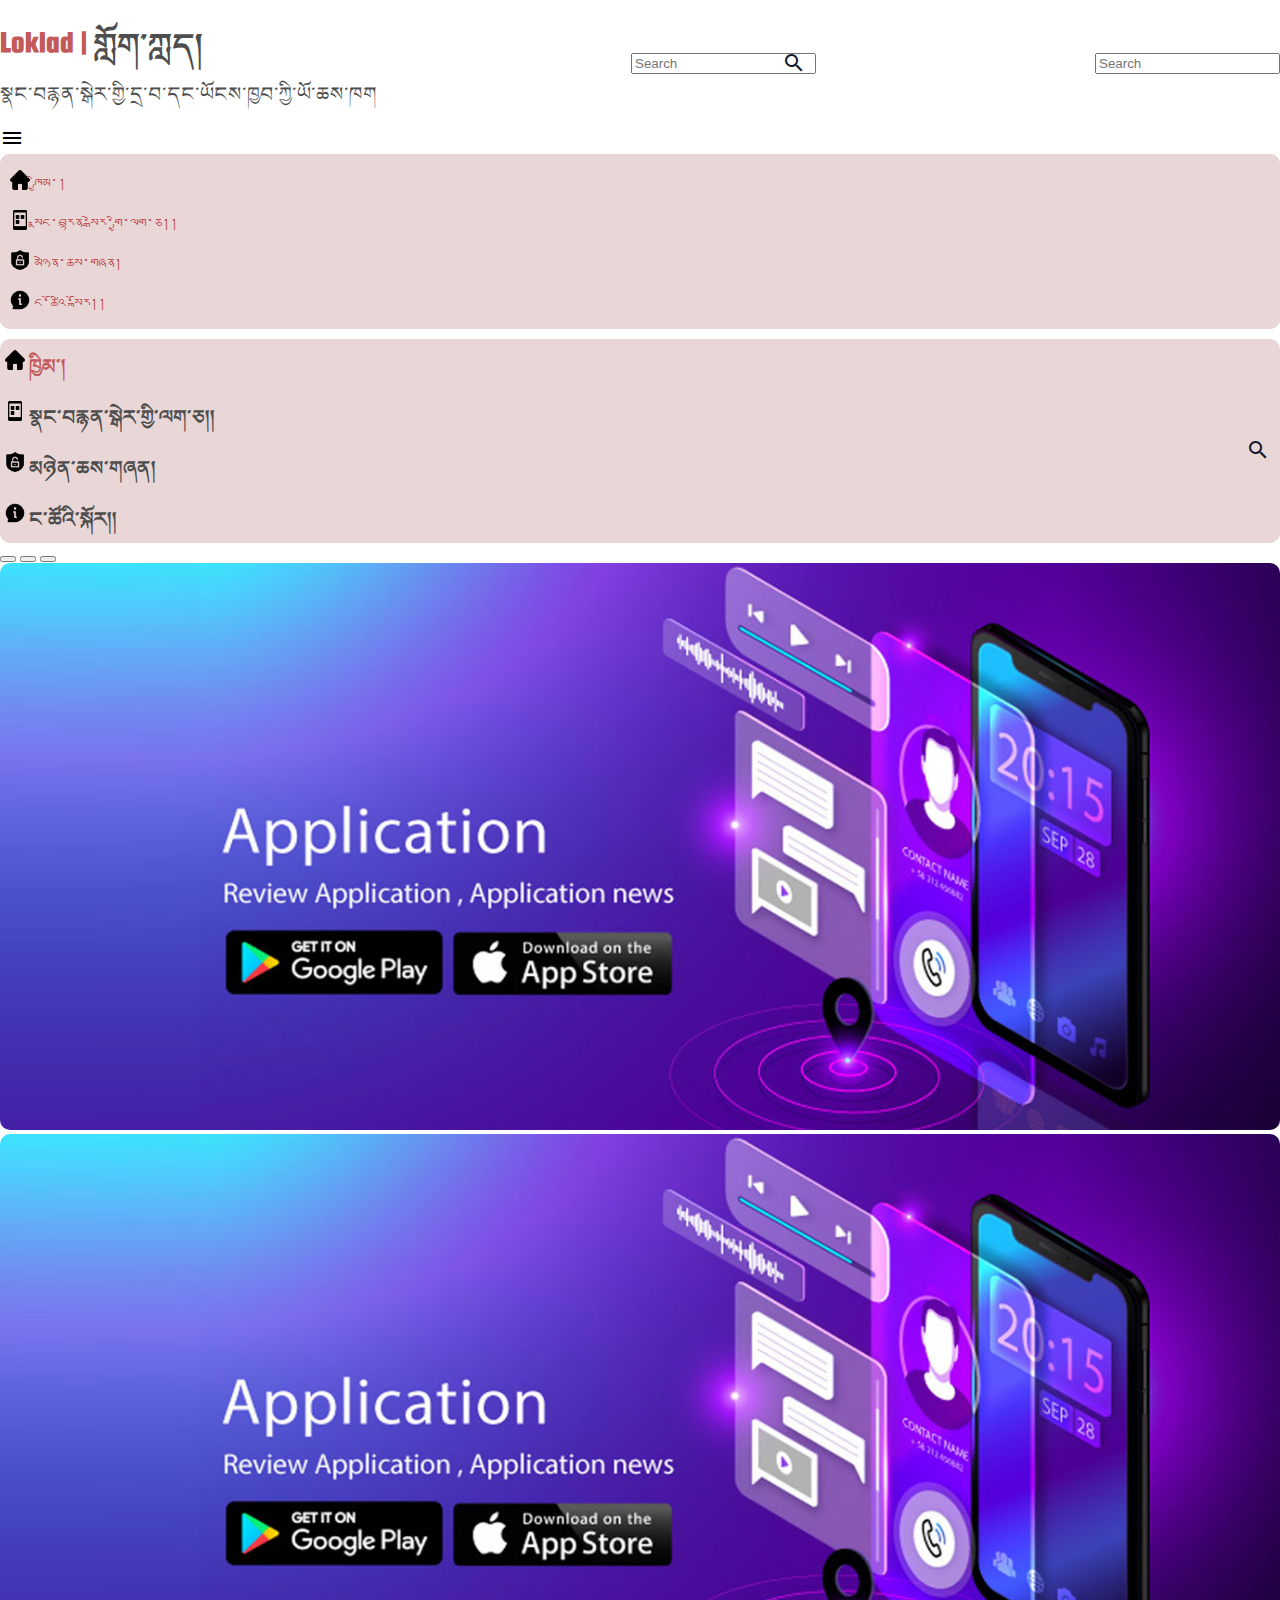
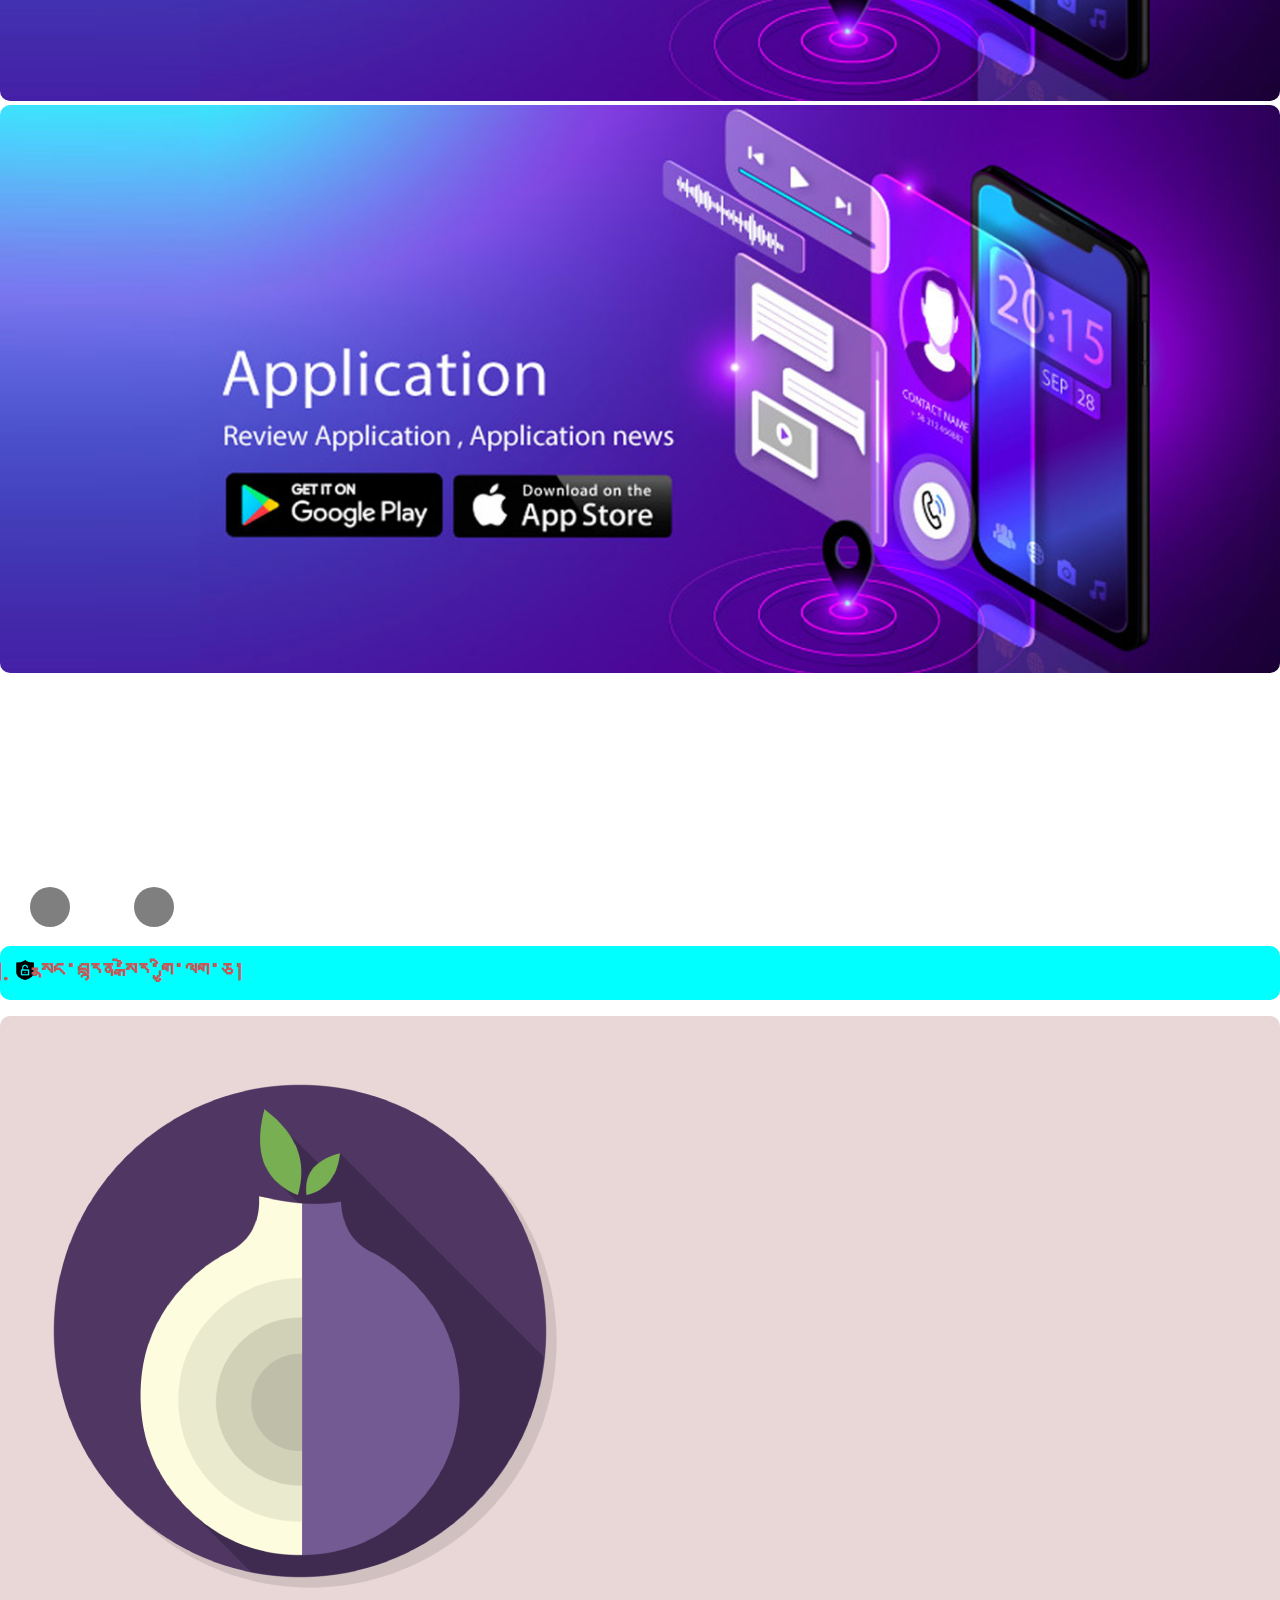
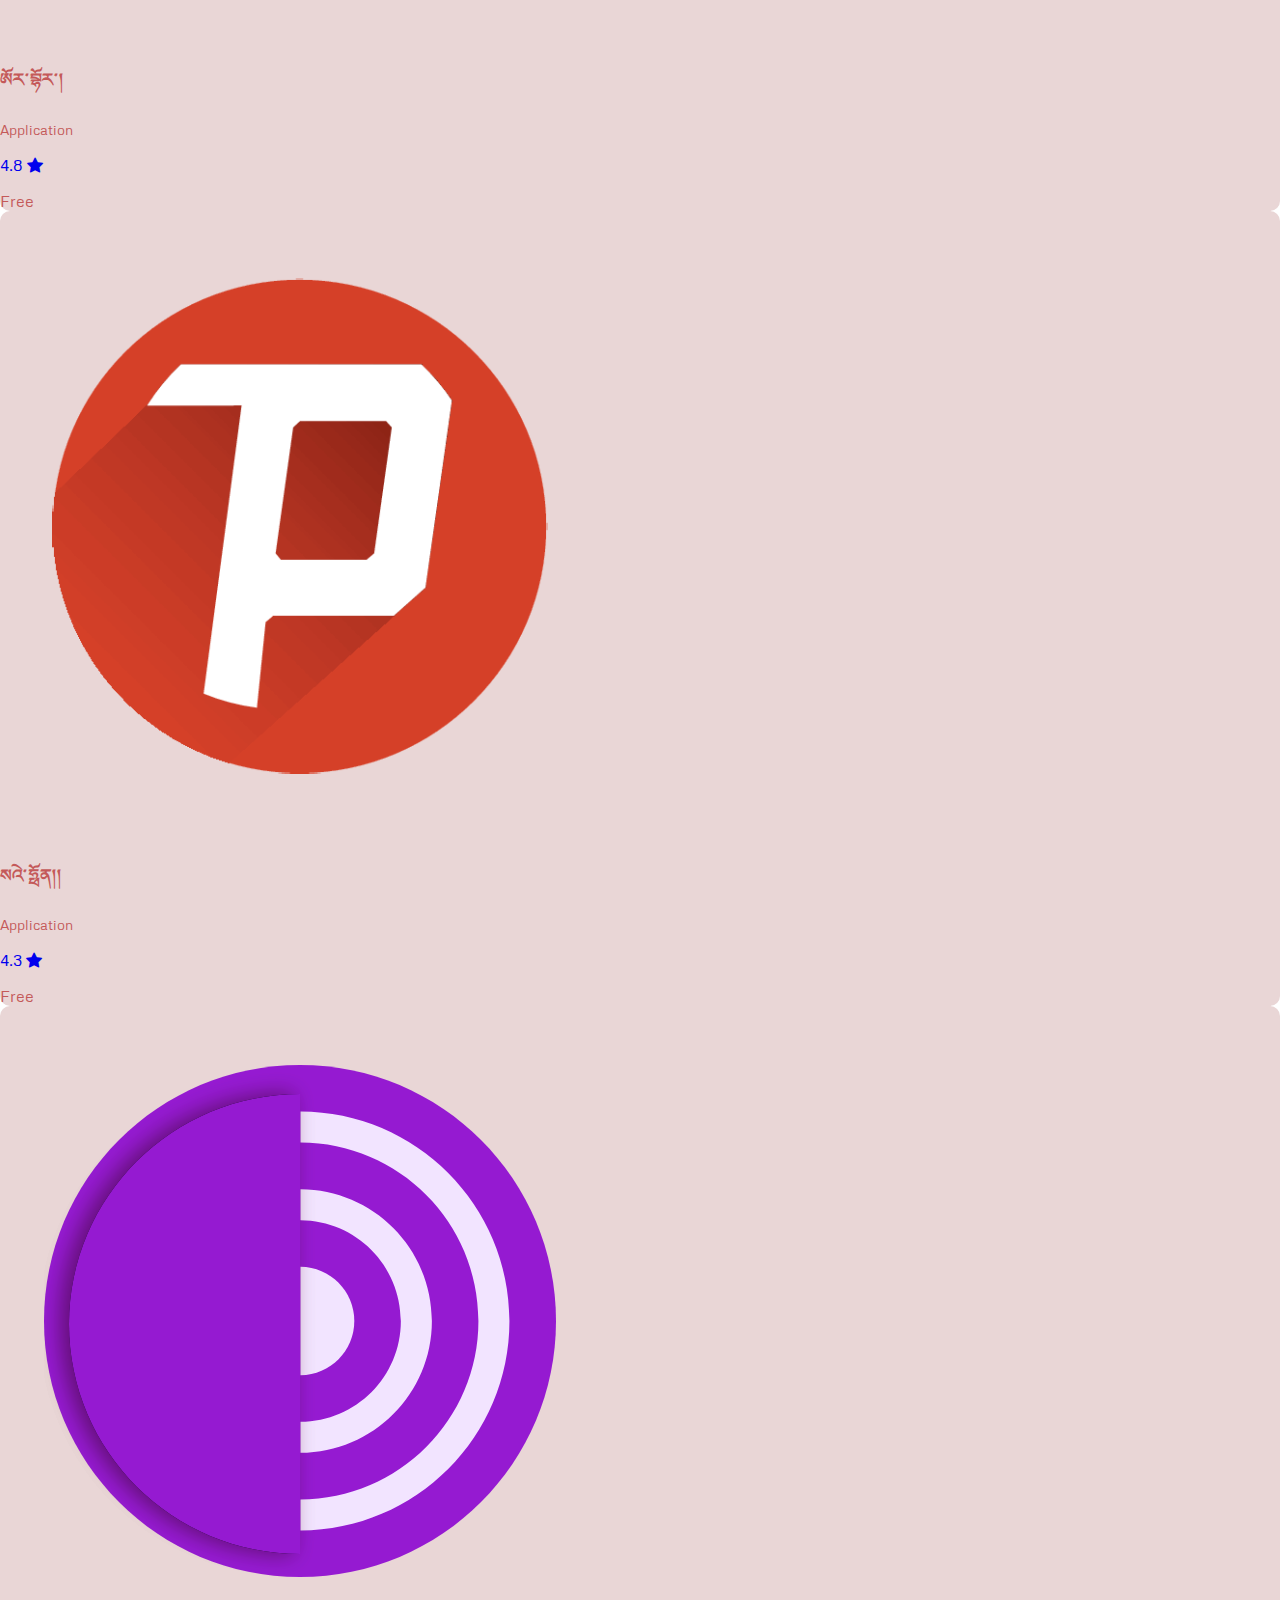
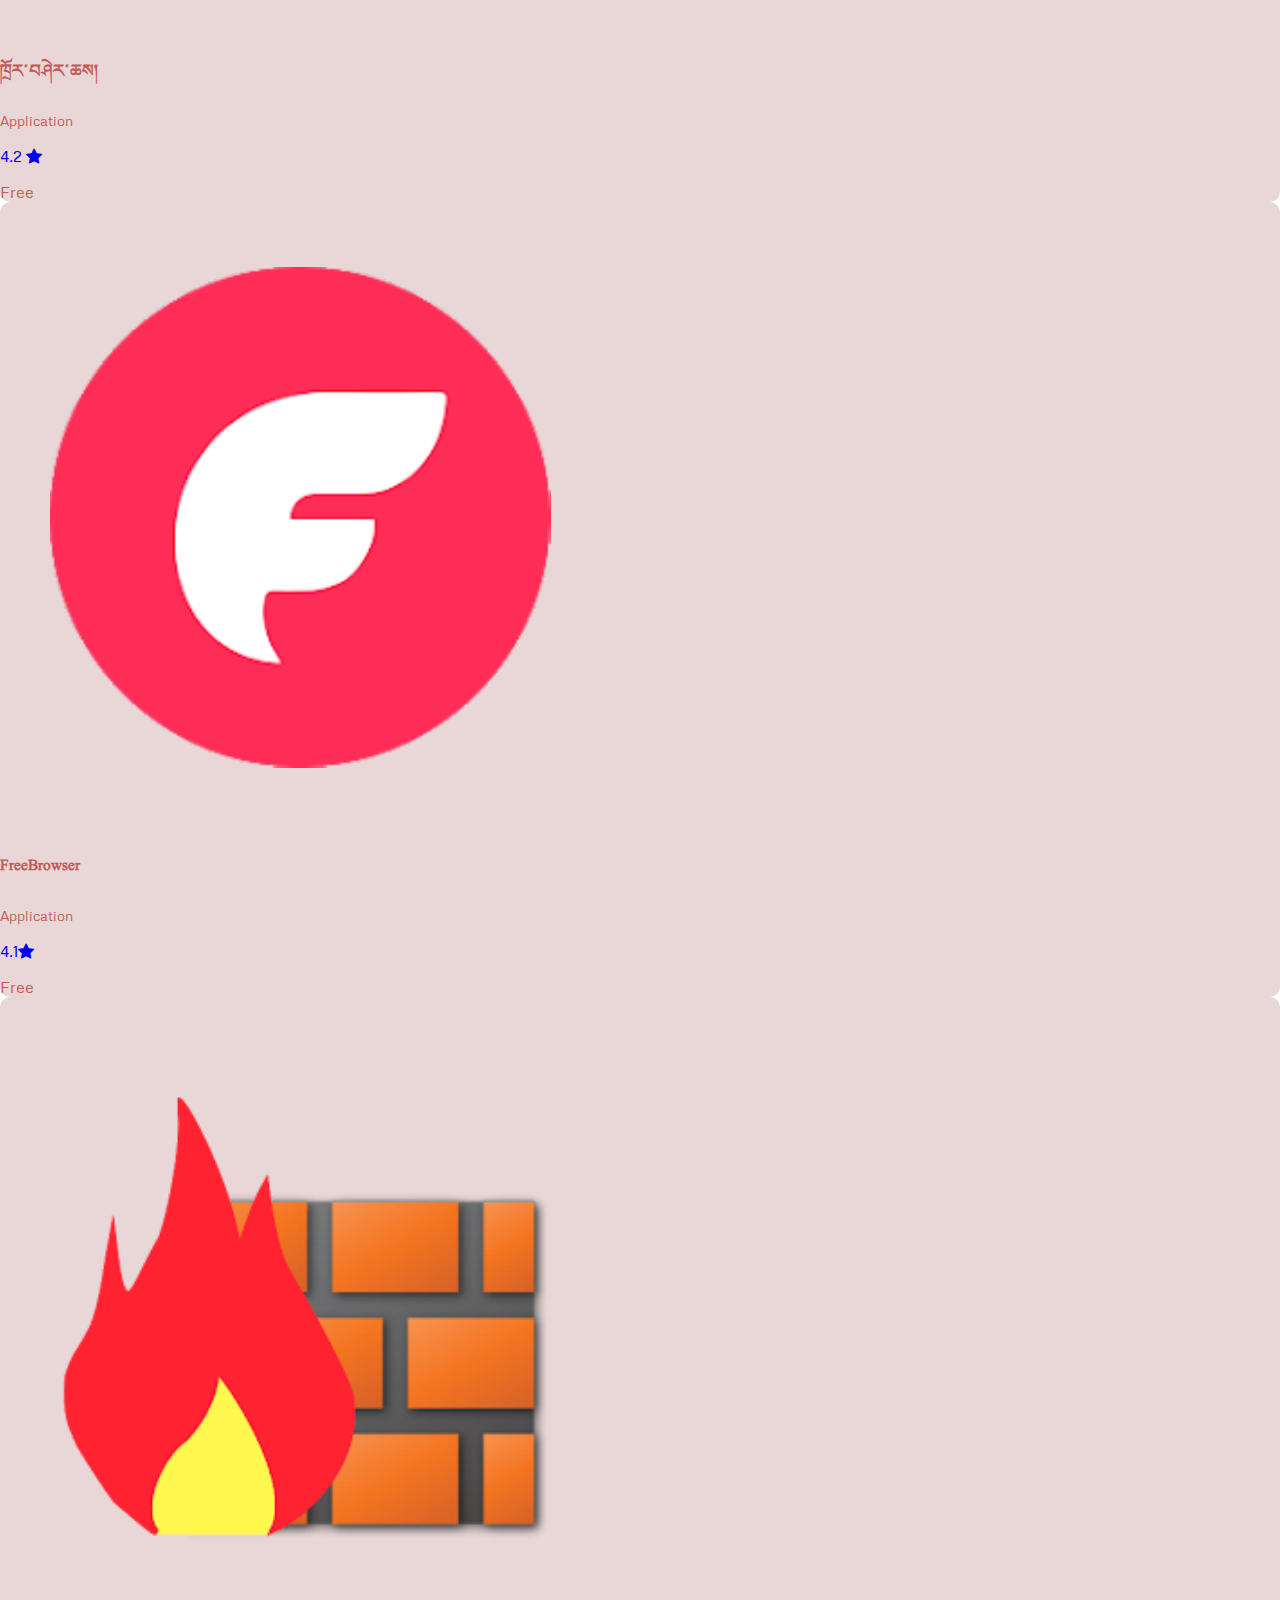
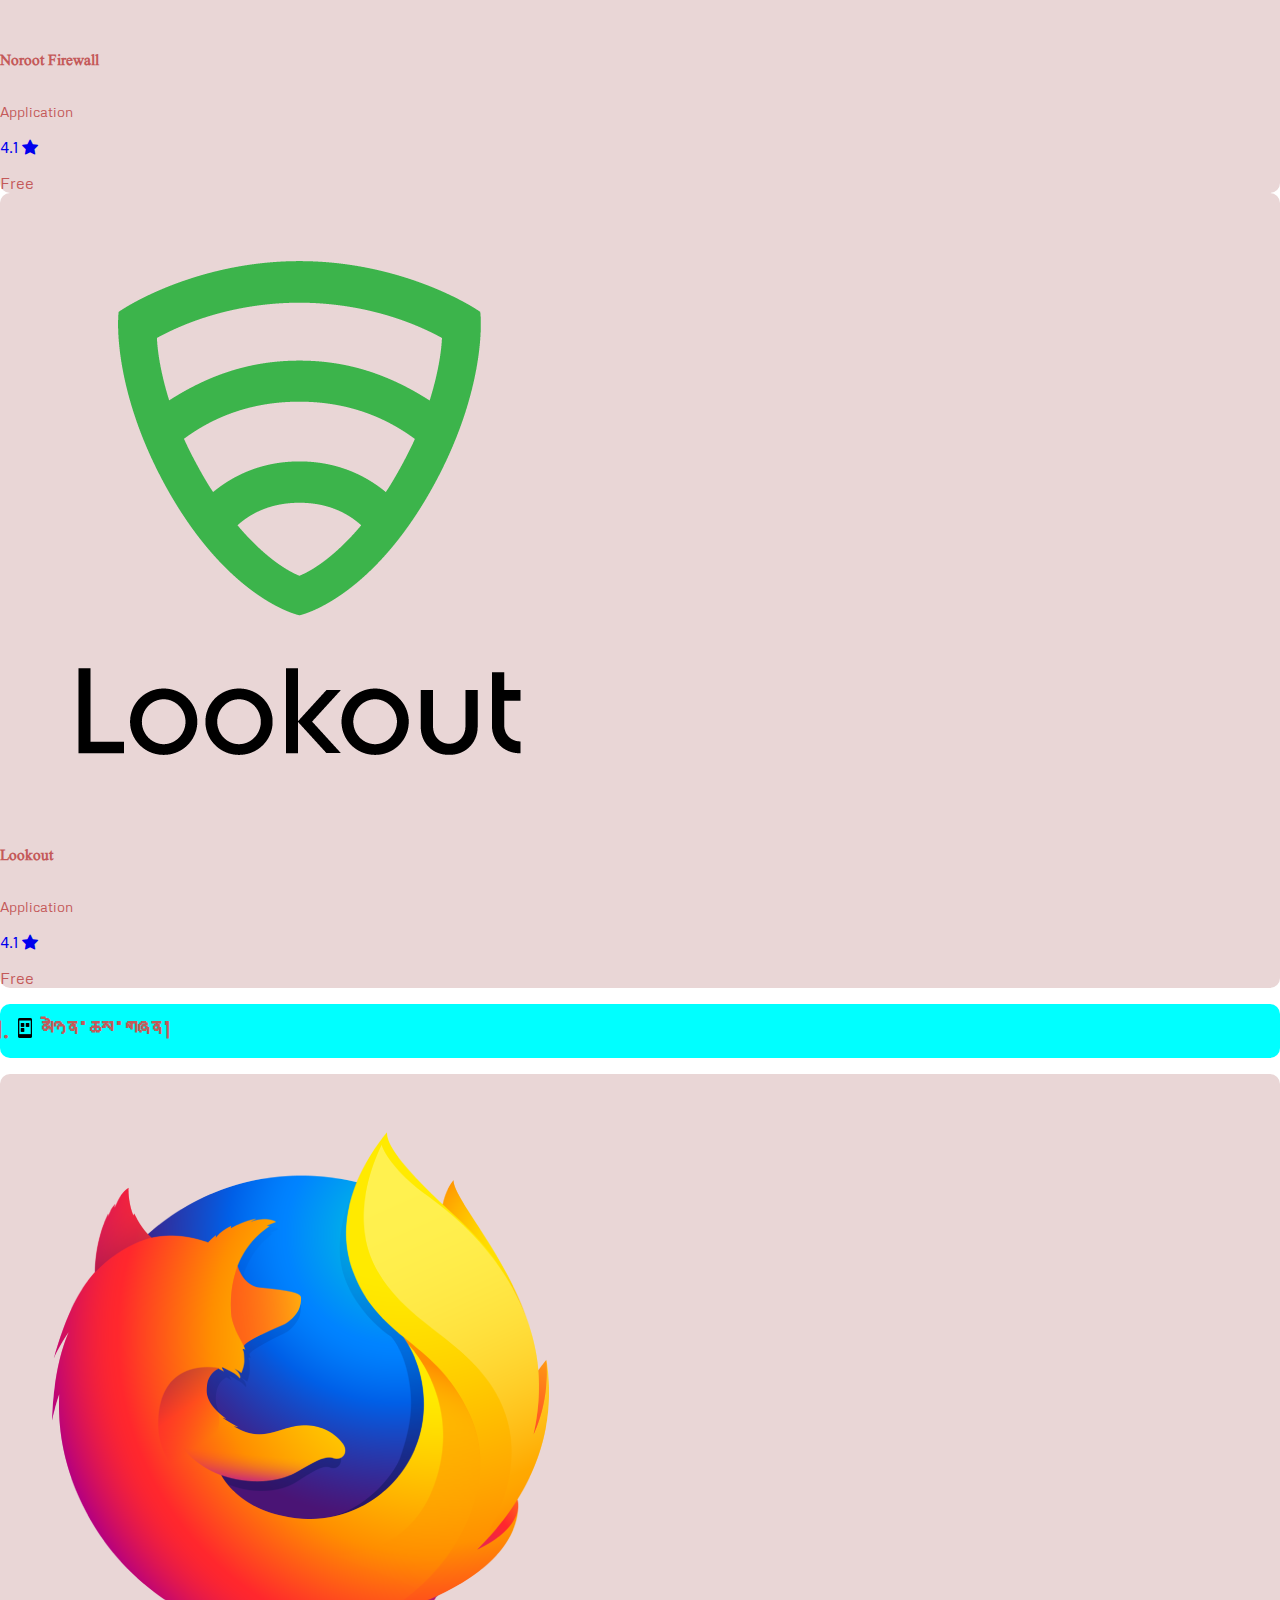
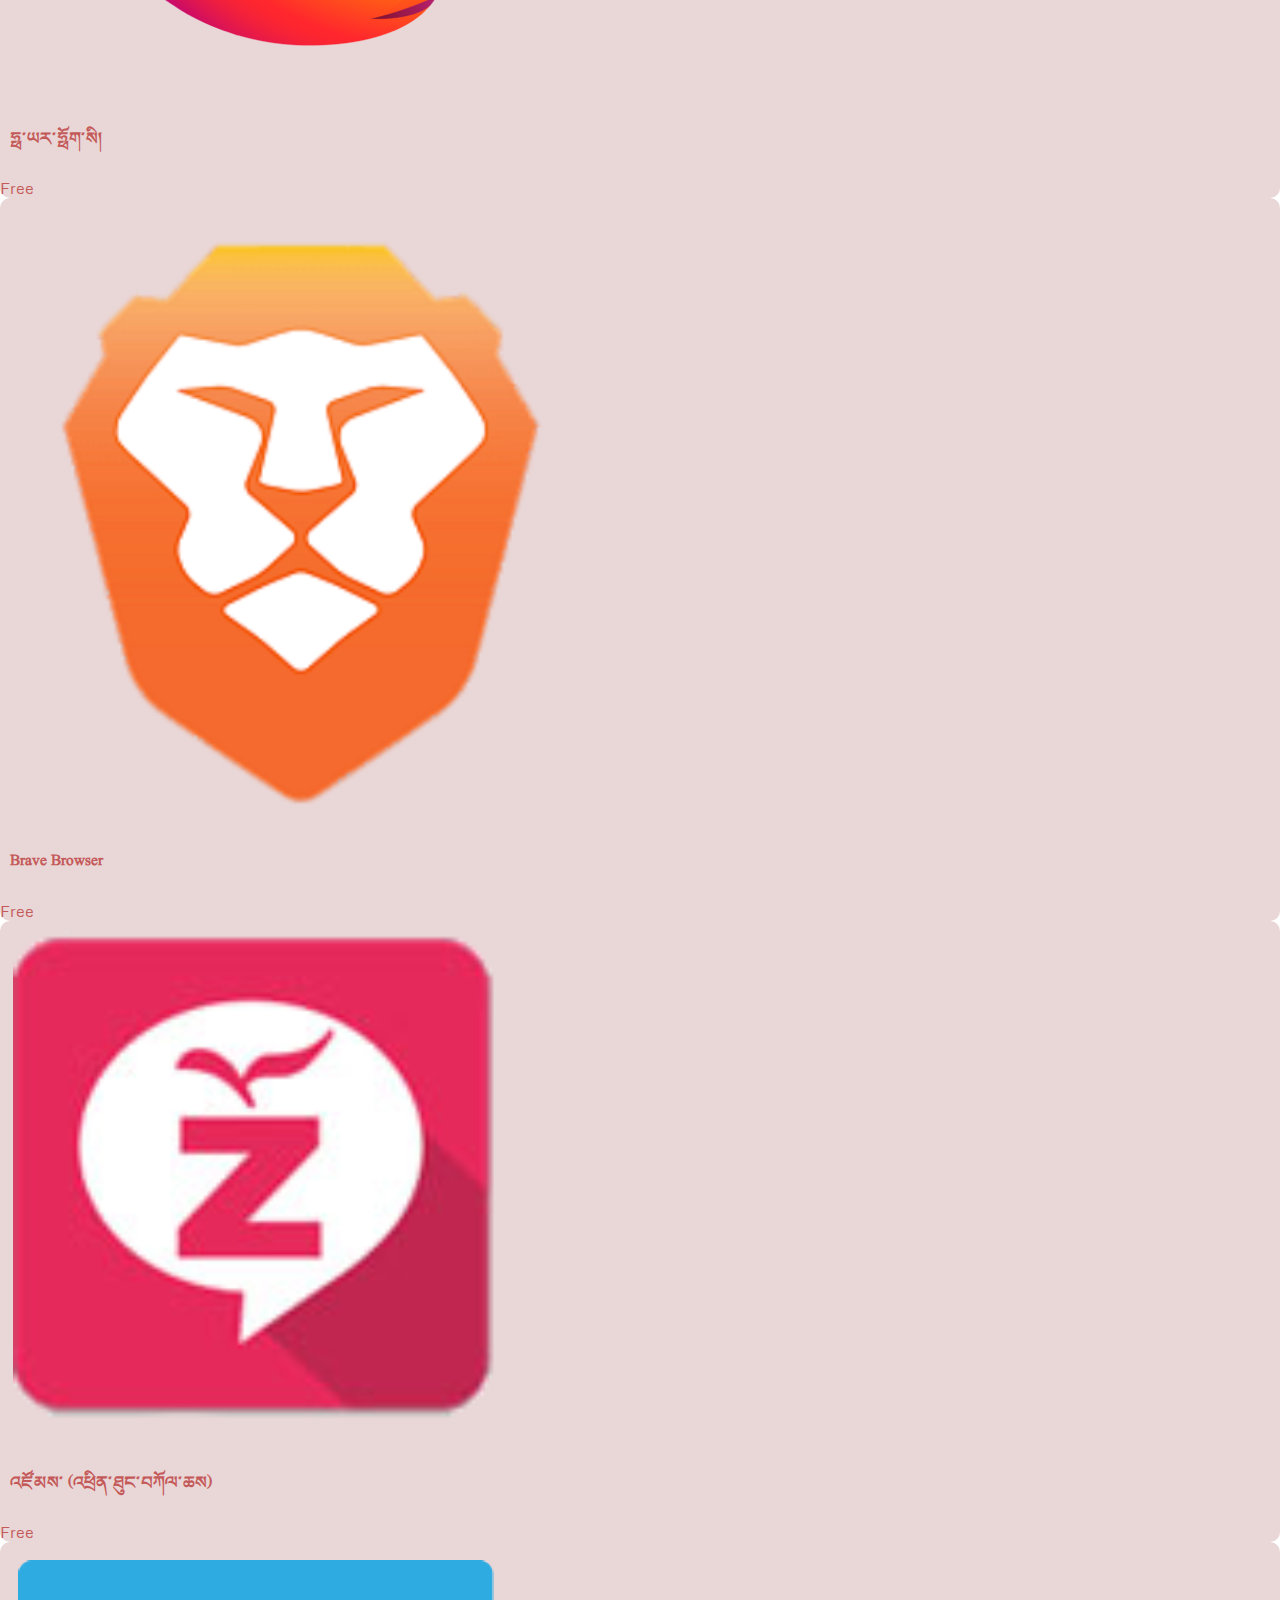
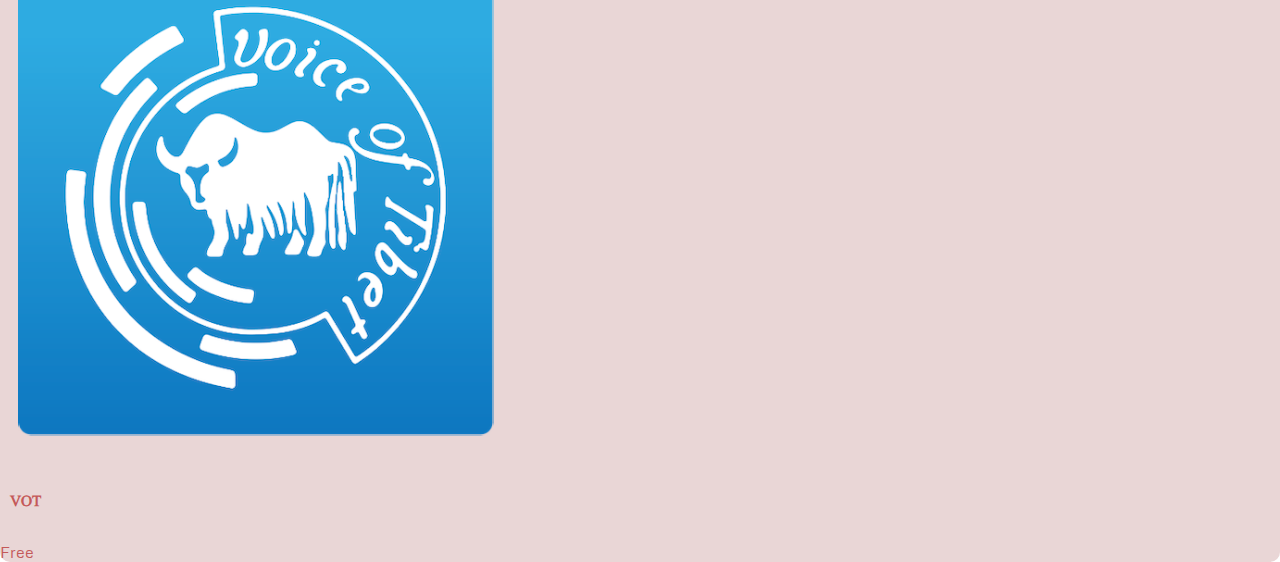
==== index.html @ 7bf1764d "changes made in logo" ====
<!doctype html>
<html lang="en">
<head>
  <meta charset="utf-8">
  <meta name="viewport" content="width=device-width, initial-scale=1.0">
  <meta name="description" content="">
  <meta name="author" content="Loklad">
  <title>Loklad</title>

  <!-- Bootstrap CSS -->
  <link href="https://cdn.jsdelivr.net/npm/bootstrap@5.0.2/dist/css/bootstrap.min.css" rel="stylesheet" integrity="sha384-EVSTQN3/azprG1Anm3QDgpJLIm9Nao0Yz1ztcQTwFspd3yD65VohhpuuCOmLASjC" crossorigin="anonymous">
  <!-- Material Icons -->
  <link href="https://fonts.googleapis.com/icon?family=Material+Icons" rel="stylesheet" />
  <link rel="stylesheet" href="https://cdn.jsdelivr.net/npm/bootstrap-icons@1.5.0/font/bootstrap-icons.css">
  <link rel="shortcut icon" href="images/favicon.png" />
  <link rel="stylesheet" href="css/styles.css">

  <!-- Javascripts -->
  <script src="https://code.jquery.com/jquery-3.2.1.min.js"></script>
  <script src="js/sidebar.js"></script>
  <script src="js/script.js"></script>

</head>
<body>
    <div class="container-xl">
        <div class="brand">
            <div class="logo text-center">
                <a href="index.html">
                    <h1 class="eng-lang">Loklad | <span class="tib-lang">གློག་ཀླད།</span></h1>
                    <p class="subtitle">སྣང་བརྙན་སྒེར་གྱི་དྲ་བ་དང་ཡོངས་ཁྱབ་ཀྱི་ཡོ་ཆས་ཁག</p>
                </a>
            </div>
            <div class="d-none d-md-inline desktop-search">
                <form class="form-inline">
                    <div class="search-container">
                        <input class="form-control search-box" type="search" placeholder="Search" aria-label="Search">                
                        <i class="material-icons search-icon" type="submit">search</i>
                    </div>
                </form>
            </div>
            <div class="d-inline d-md-none">
                <div class="search-icon" id="search-trigger">
                    <i class="material-icons">search</i>
                </div>
                <form class="mobile-search">
                    <div class="search-container">
                        <input class="form-control search-box" type="search" placeholder="Search" aria-label="Search">                
                    </div>
                </form>
            </div>
        </div>
        <ul id="mobile">
            <!-- Toggle button to show/hide the sidebar -->
            <li class="mobile-nav d-md-none" type="button" data-bs-toggle="collapse" data-bs-target="#sidebar">
                <i class="material-icons">menu</i>
            </li>
        </ul>
        <div class="row">
            <!-- Sidebar -->
            <nav id="sidebar" class="col-md-3 col-lg-2 sidebar bg-light collapse">
                <div class="position-sticky">
                    <ul class="nav flex-column">
                        <li><a href="index.html"><img src="images/app-logo/home.png" class="img-fluid breadcrumb-img"> ཁྱིམ་།</a></li>
                        <li><a href="application.html"><img src="images/app-logo/mobile-application.png" class="img-fluid breadcrumb-img"> སྣང་བརྙན་སྒེར་གྱི་ལག་ཅ།།</a></li>
                        <li><a href='other.html'><img src="images/app-logo/cyber-security.png" class="img-fluid breadcrumb-img"> མཉེན་ཆས་གཞན།</a>
                        <li><a href="about.html"><img src="images/app-logo/about.png" class="img-fluid breadcrumb-img"> ང་ཚོའི་སྐོར།།</a></li>
                        <!-- Add more navigation links -->
                    </ul>
                </div>
            </nav>
            <nav id="sidebar" class="col-md-3 col-lg-2 sidebar collapse show">
                <ul class="menu">
                    <li class="active"><a href="index.html"><img src="images/app-logo/home.png" class="img-fluid breadcrumb-img"> ཁྱིམ་།</a></li>
                    <li><a href="secure.html"><img src="images/app-logo/mobile-application.png" class="img-fluid breadcrumb-img"> སྣང་བརྙན་སྒེར་གྱི་ལག་ཅ།།</a></li>
                    <li><a href='application.html'><img src="images/app-logo/cyber-security.png" class="img-fluid breadcrumb-img"> མཉེན་ཆས་གཞན།</a>
                    <li><a href="about.html"><img src="images/app-logo/about.png" class="img-fluid breadcrumb-img"> ང་ཚོའི་སྐོར།།</a></li>
                </ul> 
            </nav>
            <!-- Main content area -->
            <main class="col-md-9 ms-sm-auto col-lg-10 px-md-4">
                <section>
                    <div class="row m-0 mb-3">

                        <!-- Carousel -->
                        <div id="bs-slider" class="carousel slide" data-bs-ride="carousel">

                            <!-- Indicators/dots -->
                            <div class="carousel-indicators">
                            <button type="button" data-bs-target="#demo" data-bs-slide-to="0" class="active"></button>
                            <button type="button" data-bs-target="#demo" data-bs-slide-to="1"></button>
                            <button type="button" data-bs-target="#demo" data-bs-slide-to="2"></button>
                            </div>
                            
                            <!-- The slideshow/carousel -->
                            <div class="carousel-inner">
                            <div class="carousel-item active">
                                <img src="images/slider/home-banner.jpg" alt="apps" class="d-block">
                            </div>
                            <div class="carousel-item">
                                <img src="images/slider/home-banner.jpg" alt="apps" class="d-block">
                            </div>
                            <div class="carousel-item">
                                <img src="images/slider/home-banner.jpg" alt="apps" class="d-block">
                            </div>
                            </div>
                            
                            <!-- Left and right controls/icons -->
                            <button class="carousel-control-prev" type="button" data-bs-target="#demo" data-bs-slide="prev">
                            <span class="carousel-control-prev-icon"></span>
                            </button>
                            <button class="carousel-control-next" type="button" data-bs-target="#demo" data-bs-slide="next">
                            <span class="carousel-control-next-icon"></span>
                            </button>
                        </div>
                        <nav aria-label="breadcrumb">
                            <ol class="breadcrumb">
                              <li class="breadcrumb-item" aria-current="page"><img src="images/app-logo/cyber-security.png" class="img-fluid breadcrumb-img">    སྣང་བརྙན་སྒེར་གྱི་ལག་ཅ།</li>
                            </ol>
                        </nav>
                         <!-- start of other application loop-->        
                        <div class="col-md-4 mb-3">
                            <div class="app-cover p-2">
                                <a href="orbot.html">
                                    <div class="row">
                                        <div class="img-cover pe-0 col-3"> 
                                            <img class="img-fluid popular-apps" src="images/app-logo/orbot.png" alt="">
                                        </div>
                                        <div class="det mt-2 col-9">
                                            <h5 class="app-title fs-6">ཨོར་བྷོར་།</h5>
                                            <span class="app-subtitle">Application</span>
                                            <ul class="row">
                                                <li class="col-8 ratfac">
                                                    <p class="rating">4.8 <i class="bi text-warning bi-star-fill"></i></p>
                                                </li>
                                                <li class="col-4"><span class="text-success float-end">Free</span></li>
                                            </ul>
                                        </div>
                                    </div>
                                </a>
                            </div>
                        </div>
                        <div class="col-md-4 mb-3">
                            <div class="app-cover p-2">
                                <a href="psiphon.html">
                                    <div class="row">
                                        <div class="img-cover pe-0 col-3"> 
                                            <img class="img-fluid popular-apps" src="images/app-logo/psiphonlogo.png" alt="">
                                        </div>
                                        <div class="det mt-2 col-9">
                                            <h5 class="app-title fs-6">སའེ་ཧྥོན།།</h5>
                                            <span class="app-subtitle">Application</span>
                                            <ul class="row">
                                                <li class="col-8 ratfac">
                                                    <p class="rating">4.3 <i class="bi text-warning bi-star-fill"></i></p>
                                                </li>
                                                <li class="col-4"><span class="text-success float-end">Free</span></li>
                                            </ul>
                                        </div>
                                    </div>
                                </a>
                            </div>
                        </div>     
                        <div class="col-md-4 mb-3">
                            <div class="app-cover p-2">
                                <a href="tor.html">
                                    <div class="row">
                                        <div class="img-cover pe-0 col-3"> 
                                            <img class="img-fluid popular-apps" src="images/app-logo/tor.png" alt="">
                                        </div>
                                        <div class="det mt-2 col-9">
                                            <h5 class="app-title fs-6">ཁྲོར་བཤེར་ཆས།</h5>
                                            <span class="app-subtitle">Application</span>
                                            <ul class="row">
                                                <li class="col-8 ratfac"><p class="rating">4.2 <i class="bi text-warning bi-star-fill"></i></p>
                                                </li>
                                                <li class="col-4"><span class="text-success float-end">Free</span></li>
                                            </ul>
                                        </div>
                                    </div>
                                </a>
                            </div>
                        </div>
                        <div class="col-md-4 mb-3">
                            <div class="app-cover p-2">
                                <a href="free-browser.html">
                                    <div class="row">
                                        <div class="img-cover pe-0 col-3"> 
                                            <img class="img-fluid popular-apps" src="images/app-logo/free-browser.png" alt="">
                                        </div>
                                        <div class="det mt-2 col-9">
                                            <h5 class="app-title fs-6">FreeBrowser</h5>
                                            <span class="app-subtitle">Application</span>
                                            <ul class="row">
                                                <li class="col-8 ratfac">
                                                    <p class="rating">4.1<i class="bi text-warning bi-star-fill"></i></p>
                                                </li>
                                                <li class="col-4"><span class="text-success float-end">Free</span></li>
                                            </ul>
                                        </div>
                                    </div>
                                </a>
                            </div>
                        </div>
                        <div class="col-md-4 mb-3">
                            <div class="app-cover p-2">
                                <a href="security-application/2023/03/01/psiphon.html">
                                    <div class="row">
                                        <div class="img-cover pe-0 col-3"> 
                                            <img class="img-fluid popular-apps" src="images/app-logo/norootfirewall.png" alt="">
                                        </div>
                                        <div class="det mt-2 col-9">
                                            <h5 class="app-title fs-6">Noroot Firewall</h5>
                                            <span class="app-subtitle">Application</span>
                                            <ul class="row">
                                                <li class="col-8 ratfac">
                                                    <p class="rating">4.1 <i class="bi text-warning bi-star-fill"></i></p>
                                                </li>
                                                <li class="col-4"><span class="text-success float-end">Free</span></li>
                                            </ul>
                                        </div>
                                    </div>
                                </a>
                            </div>
                        </div><div class="col-md-4 mb-3">
                            <div class="app-cover p-2">
                                <a href="security-application/2023/03/01/psiphon.html">
                                    <div class="row">
                                        <div class="img-cover pe-0 col-3"> 
                                            <img class="img-fluid popular-apps" src="images/app-logo/lookout.png" alt="">
                                        </div>
                                        <div class="det mt-2 col-9">
                                            <h5 class="app-title fs-6">Lookout</h5>
                                            <span class="app-subtitle">Application</span>
                                            <ul class="row">
                                                <li class="col-8 ratfac">
                                                    <p class="rating">4.1 <i class="bi text-warning bi-star-fill"></i></p>
                                                </li>
                                                <li class="col-4"><span class="text-success float-end">Free</span></li>
                                            </ul>
                                        </div>
                                    </div>
                                </a>
                            </div>
                        </div>
                    </div>
            
                    
            
                    <!-- end of other application loop-->
                    <div class="row m-0">
                        <nav aria-label="breadcrumb">
                            <ol class="breadcrumb">
                              <li class="breadcrumb-item" aria-current="page"><img src="images/app-logo/mobile-application.png" class="img-fluid breadcrumb-img"> མཉེན་ཆས་གཞན།</li>
                            </ol>
                        </nav>
                       <!-- start of security application loop-->            
                        <div class="col-md-3 mb-3 col-6">
                            <a href="other-application/2023/03/08/firefox.html">
                                <div class="app-cover p-2">
                                    <div class="img-cover text-center"> 
                                    <img class="img-fluid popular-apps" src="images/app-logo/firefox.png" alt="">
                                    </div>
                                    <div class="det mt-2">
                                        <ul class="row">
                                            <li class="col-8 ratfac">
                                                <h5 class="app-title2">ཧྥ་ཡར་ཧྥོག་སི།</h5>
                                            </li>
                                            <li class="col-4"><span class="text-success float-end">Free</span></li>
                                        </ul>
                                    </div>
                                </div>
                            </a>
                        </div>            
                        <div class="col-md-3 mb-3 col-6">
                            <a href="other-application/2023/03/08/bravebrowser.html">
                                <div class="app-cover p-2">
                                    <div class="img-cover text-center"> 
                                    <img class="img-fluid popular-apps" src="images/app-logo/brave.png" alt=""></div>
                                    <div class="det mt-2">
                                        <ul class="row">
                                            <li class="col-8 ratfac">
                                                <h5 class="app-title2">Brave Browser</h5>
                                            </li>
                                            <li class="col-4"><span class="text-success float-end">Free</span></li>
                                        </ul>
                                    </div>
                                </div>
                            </a>
                        </div>
                        
                        <div class="col-md-3 mb-3 col-6">
                            <a href="other-application/2023/03/01/zom.html">
                                <div class="app-cover p-2">
                                    <div class="img-cover text-center"> 
                                    <img class="img-fluid" src="images/app-logo/zom.png" alt="">
                                    </div>
                                    <div class="det mt-2">
                                        <ul class="row">
                                            <li class="col-8 ratfac">
                                                <h5 class="app-title2">འཛོམས་ (འཕྲིན་ཐུང་བཀོལ་ཆས)</h5>
                                            </li>
                                            <li class="col-4"><span class="text-success float-end">Free</span></li>
                                        </ul>
                                    </div>
                                </div>
                            </a>
                        </div>            
                        <div class="col-md-3 mb-3 col-6">
                            <a href="other-application/2023/03/01/vot.html">
                                <div class="app-cover p-2">
                                    <div class="img-cover text-center"> 
                                    <img class="img-fluid" src="images/app-logo/vot.png" alt=""></div>
                                    <div class="det mt-2">
                                        <ul class="row">
                                            <li class="col-8 ratfac">
                                                <h5 class="app-title2">VOT</h5>
                                            </li>
                                            <li class="col-4"><span class="text-success float-end">Free</span></li>
                                        </ul>
                                    </div>
                                </div>
                            </a>
                        </div>            
                        <!-- end of security application loop-->
                    </div>
                </section> 
            </main>
        </div>
    </div>
    <script src="https://cdn.jsdelivr.net/npm/bootstrap@5.0.2/dist/js/bootstrap.bundle.min.js" integrity="sha384-MrcW6ZMFYlzcLA8Nl+NtUVF0sA7MsXsP1UyJoMp4YLEuNSfAP+JcXn/tWtIaxVXM" crossorigin="anonymous"></script>  
</body>
</html>
---- css/styles.css ----
/*------------- Fonts Start------ */
@import url('https://fonts.googleapis.com/css?family=Metrophobic|Squada+One');
@font-face{
font-family:"sarchen";
src: url("/assets/tibfont/Qomolangma-UchenSarchen.ttf");
}
@font-face{
font-family:"sarchung";
src: url("/assets/tibfont/Qomolangma-UchenSarchung.ttf");
}  
/*------------- Fonts End------ */
:root {
    --primary: #c45959;
    --secondary: #4e4e4e;
    --bg:rgb(233, 214, 214);
    --light: #f1f8ff;
    --dark: #0f172b;
    --font-size-small: 14px;
    --font-size-medium: 16px;
    --font-size-large: 18px;
    --font-size-heading: 24px;
    --font-size-logo: 30px;
  }

h2,h3,h4,h5,h6{
    color:var(--primary);
    font-family: "sarchung";
}

.col-md-3.mb-3.col-6 a {
    text-decoration: none;
}


body{
    margin:0px auto;
    overflow-y: scroll;
    padding:0px;
    text-decoration:none;
    font-family: 'Metrophobic';
}

/* ---------Header starts ---- */
.brand{
    display: flex;
    align-items: center;
    justify-content: space-between;
}

.logo{
    display: flex;
    margin-left: 0;
}
.logo a{
    text-decoration: none;
}
.logo .eng-lang{
    font-size: var(--font-size-logo);
    font-weight: 700;
    font-family:'Squada One', cursive;
    color:var(--primary);
}
.logo .tib-lang{
    font-size:var(--font-size-logo);
    font-weight: 700;
    font-family: "sarchung";
    color: var(--secondary);
}
.logo .subtitle{
    font-size: var(--font-size-large);
    font-weight: 400;
    margin-top: -10px;
    font-family:"sarchung";
    color: var(--secondary);

}
.desktop-search{
    margin-right: 25px;
}
.search-container {
    position: relative;
}


form.form-inline {
    flex-grow: 1;
    display: flex;
    justify-content: center;
    
}

.search-icon {
    position: absolute;
    color: var(--dark);
    top: 0;
    right: 0;
    height: 100%;
    display: flex;
    align-items: center;
    padding: 0 10px; /* Adjust this value to control the spacing around the icon */
}

.search-icon:hover{
    color: var(--secondary);
}

/* Sidebar Container */
.sidebar{
    height: 100%;
    background-color: var(--bg);
    border-radius: 10px;    
}
.sidebar ul.nav.flex-column {
    background-color: var(--bg);
    padding: 5px 0 10px 0;
    margin-bottom:10px;
    border-radius: 10px;
}
.sidebar ul.nav.flex-column li {
    padding: 5px 10px;
}
.sidebar ul.nav.flex-column li a {
    color: var(--primary);
    text-decoration: none;
    display: block;
    transition: all 0.3s;
}

ul{
    list-style: none;
    margin:0;
    padding: 0;

}

/* Style the links in the sidebar */
.menu a {
text-decoration: none;
color:var(--secondary);
font-size:var(--font-size-large);
font-weight: 600;
font-family:"sarchung";
display: block;
padding: 5px;
padding-bottom: 10px;
transition: background-color 0.3s, color 0.3s;
border-radius: 25px;
}
.menu li a:hover {
color: var(--primary);
}
/* Style for the active menu item */
.menu li.active a {
    color:var(--primary);
}

/*main content*/

/* Style the carousel container */
.carousel {
    max-width: 100%;
    margin: 0 auto; 
    margin-bottom: 10px;
    border-radius: 10px;
}

/* Style the carousel images */
.carousel-inner .carousel-item img {
    width: 100%;
    height: auto;
    border-radius: 10px !important;
    transition: border-radius 0.5s ease; 

}
.carousel-inner .carousel-item img:active {
    width: 100%;
    height: auto;
    border-radius: 10px;
    transition: border-radius 0.5s ease; 

}

/* Style the carousel controls (left and right arrows) */
.carousel-control-prev, .carousel-control-next {
    background-color: rgba(0, 0, 0, 0.5); 
    border: none;
    border-radius: 50%;
    width: 40px; 
    height: 40px;
    margin-top: 210px; 
    margin-left: 30px;
    margin-right: 30px;
}

.carousel-control-prev-icon, .carousel-control-next-icon {
    color: #fff; 
}

/* Style the carousel controls on hover */
.carousel-control-prev:hover, .carousel-control-next:hover {
    background-color: var(--secondary);
}

.app-cover{
    border-radius: 10px;
    background-color: rgb(233, 214, 214);

  }
.app-cover a{
    text-decoration: none;
}
.app-title{
    padding-top: 5px;
    font-size:var(--font-size-medium);
    font-weight: 600;
}
.app-subtitle{
    font-size: 14px;
    font-weight: 500;
    color:var(--primary);
}
.text-success{
    color: var(--primary);
}
.popular-apps{
    margin-top: 15px;
}
.app-details{
    margin-left: 2px;
}


.app-title2{
    padding-top: 5px;
    margin-left: 10px;
    font-size: 16px;
    font-weight: 600;
}


/*Single Post*/
.breadcrumb{
    background-color: aqua;
    padding: 8px 10px 15px 15px;
    border-radius: 10px;
}
.breadcrumb li{
    color: var(--primary);
    font-size: var(--font-size-heading);
    font-weight: 600;
    text-decoration: none;
}
.breadcrumb-item.active a {
    color:var(--primary);
    text-decoration: none;
}
li.breadcrumb-item.active[aria-current="page"] {
    color: var(--secondary);
}
.breadcrumb-img{
    max-width: 20px;
    padding-top: 6px;
}

.single-cover{
    border-radius: 10px;
    text-decoration: none;

  }
.single-title{
    padding-top: 5px;
    font-size:var(--font-size-heading);
    font-weight: 600;
}
.single-subtitle{
    font-size:var(--font-size-large);
    font-weight: 500;
}
.single-apps{
    margin-top: 0;
    border: #e6e3e3;
    max-width: 150px;
    border-radius: 30px;
    margin-bottom: 15px;
}
/* Style for the primary button */
.install {
    color: var(--dark);
    padding: 8px 20px;
    padding-top: 2px !important;
    font-weight: 600;
    border-radius: 25px; 
    border-color: #4e4e4e;
    font-size: var(--font-size-heading);
    cursor: pointer;
    margin-bottom: 10px;
}

/* Hover effect */
.install:hover { 
    background-color: var(--light);
    color: var(--secondary);
}

.modal{
    border-radius: 10px;

}
.download-modal p{
    font-size:var(--font-size-small);
    margin-top: 10px;
    font-weight: 600;
}
.modal-header{
    background-color: var(--bg);
    color: var(--primary);
    text-align: center;
    padding: 20px;
}

.modal-title{
    text-align: center;
    font-size:var(--font-size-heading);
    margin-bottom: 10px;
}
.download-modal a{
    text-decoration: none;
}
.download-logo{
    max-width: 70px;
}
/* CSS for the modal body to make it scrollable */
.modal-body {
    max-height: calc(100vh - 200px); 
    overflow-y: auto;
}

.btn-close{
    color:var(--primary);
    font-weight: 600;
    border:none;
    cursor: pointer;
}
.close:hover {
    background-color:silver; 
    color: #fff;
}


/*Screenshots*/
.tab-container {
    background-color: aqua;
    border-radius: 10px;
    padding: 15px;
    margin-bottom: 15px;
  }
  
  .nav-item {
    padding: 5px 10px;
  }
  
  /* Style the active tab link */
  .nav-tabs .nav-item .nav-link.active {
    background-color: var(--bg);
    color: var(--primary);
    font-weight: 600;
    font-size: var(--font-size-large);
  }
  
  .nav-tabs .nav-item .nav-link {
    background-color: #f8f9fa; 
    color: var(--primary);
    font-size: var(--font-size-large);
    font-weight: 600;
    border-color: #ccc; 
  }
  
  .screenshots {
    margin: 15px 0; 
  }
  
  .img-capture {
    border-radius: 5px;
  }
  
/*Accordian*/

.accordion-title{
font-size:var(--font-size-heading);
font-weight: 600;
color: var(--primary);
font-family:"sarchen";
}

.accordion-body{
font-family:"sarchung";
font-size: var(--font-size-large);
color: var(--secondary);
}

.more{
    font-size: 14px;
    font-weight:600;
    margin-top: 15px;
}

.about-apps-img{
    max-width: 30px;
    margin-left: 10px;
    padding: 5px;
}
.about-apps-img:hover{
    background-color:aqua;
    border-radius: 5px;
}
.modal-image{
    max-width: 45px;
    border-radius: 10px;
    background-color: var(--light);
    margin-right: 15px;
}
.infographics, .video{
    cursor: pointer;
}


.hover-box {
    display: none;
    position: absolute;
    background-color: #f9f9f9;
    border: 1px solid #ddd;
    padding: 10px;
    z-index: 1;
}
.img-fluid.guide {
    max-width: 100%; 
    height: auto; 
    display: block; 
    margin: 0 auto; 
    border: 2px solid #007bff;
}
.about{
    background-color:aqua;
    border-radius: 10px;
}
.about-desc{
    padding-left: 30px;
}

/*------------------ Smaller Mobile Device screen /Iphone 5  and other android --------------------- */

/* Media query for screens smaller than 576px (typical small smartphones) */
@media (max-width: 575.98px) {
    .logo {
        text-align: left;
        margin-left: 10px;
    }
    .logo .eng-lang{
        margin-top: 10px;
        font-size: var(--font-size-heading);
    }
    .logo .tib-lang{
        font-size: var(--font-size-heading);
    }
    .logo .subtitle{
        display: none;
    }

/* Style for the mobile search container */
.mobile-search .search-container {
    max-height: 0;
    overflow: hidden; 
    transition: max-height 0.3s ease-in-out; 
}

/* Style for the search icon */
.search-icon {
    cursor: pointer;
    color: var(--primary); 
    position: relative;
    top: 0;
    left: 50%; 
    transform: translateX(-150%); 
}

/* Style for the search box */
.search-box {
    width: 100%;
    padding: 0;
    border: none;
    background: none;
    transition: width 0.3s ease-in-out; 
}





    /* Style the links in the sidebar */
    .menu{
        display: none;
    }

    /*main content*/
    .carousel-control-prev, .carousel-control-next {
        width: 40px; 
        height: 40px; 
        margin-top: 50px;
    }

    .app-title{
        padding-top: 5px;
        font-size: var(--font-size-large);
    }
    .app-subtitle{
        font-size:var(--font-size-small)
    }

    .rating{
        font-size:var(--font-size-small);
    }

    .app-title2{
        padding-top: 5px;
        margin-left: 5px;
        font-size: var(--font-size-small);
    }
    .text-success{
        font-size: var(--font-size-small);
        margin-top: 5px;
        padding-bottom: 0;

    }


    /*Single Post*/

    .breadcrumb-item{
        font-size: var(--font-size-large);
    }

    .single-title{
        padding-top: 5px;
        font-size:var(--font-size-large)
    }
    .single-subtitle{
        font-size: var(--font-size-medium);
    }
    
    .rating{
        margin-top: 0;
        font-size:var(--font-size-small);
    }
    .install {
        padding: 8px 15px;
        font-size: var(--font-size-small);
        cursor: pointer; 
    }

    .modal{
        margin-top: 18%;
        border-radius: 10px;

    }
    .download-logo{
        max-width: 70px;
    }
    .btn-close{
        padding: 10px 20px;
        border-radius: 25px; 
    }

    /*Accordion starts*/

    .accordion-title{
    font-size: var(--font-size-large);
    }
    .accordion-body{
        font-size:var(--font-size-small);
        }

    }
    
    /* Media query for screens between 576px and 767px (larger smartphones and small tablets) */
    @media (max-width: 767.98px) {
   
        .logo {
            text-align: left;
        }
    
        .logo .eng-lang{
            margin-top: 10px;
            font-size: 20px;
        }
        .logo .tib-lang{
            font-size: 20px;
        }
        .logo .subtitle{
            display: none;
        }
    



            /* Style for the mobile search container */
    .mobile-search .search-container {
        display: none; /* Initially hide the search box */
        transition: display 0.3s ease-in-out;
    }

    /* Style for the search icon */
    .search-icon {
        cursor: pointer;
        color: var(--primary); /* Apply your custom color variable here */
        position: relative;
        top: 0;
        left: 50%; /* Position the icon horizontally at the middle */
        transform: translateX(-150%); /* Center the icon horizontally */
    }


    /* Style for the search box */
    .search-box {
        width: 0;
        overflow: hidden;
        padding: 0;
        border: none;
        background: none;
        transition: width 0.3s ease-in-out;
    }

    /* Style the links in the sidebar */

    .menu{
        display: none;
    }

    /*main content*/
    .carousel-control-prev, .carousel-control-next {
        width: 40px; 
        height: 40px;
        margin-top: 50px; 
    }
    
    .app-title{
        padding-top: 5px;
    }
    .app-subtitle{
        font-size: 13px;
        }
    .app-details{
        margin-left: 2px;
    }

    .rating{
        font-size: 12px;
    }
    
    .app-title2{
        padding-top: 5px;
        margin-left: 5px;
        font-size: 14px;
    }
    .text-success{
        font-size: 12px;
        margin-top: 5px;
        padding-bottom: 0;
    }
       
    
    /* Media query for screens between 768px and 991px (medium-sized tablets and small desktops) */
    @media (max-width: 991.98px) {
        .logo {
            flex-direction: column; 
        }

        .logo .eng-lang{
            margin-top: 10px;
            font-size: 25px;
        }
        .logo .tib-lang{
            font-size: 25px;
        }
        .logo .subtitle{
            display: none;
        }
        .desktop-search{
            margin-right:33%;
        }

    .menu{
        display: none;
    }
    .mobile-nav{
        float:right;
        padding-right: 5px;
        position: absolute;
        padding-top: 12px;
        top: 0;
        right: 0;
        margin-right: 20px;
        border: none;
    }
    
    .app-title{
        padding-top: 5px;
        font-size: 18px;
    }
    .app-subtitle{
        font-size: 13px;
    }

    .app-details{
        margin-left: 2px;
    }
    

    .rating{
        font-size: 14px;
    }
    
    .app-title2{
        padding-top: 5px;
        margin-left: 5px;
        font-size: 14px;
    }
    .text-success{
        font-size: 12px;
        margin-top: 5px;
        padding-bottom: 0;
    }
    
    
    
    
    }
    
    /* Media query for screens between 992px and 1199px (larger tablets and desktops) */
    @media (max-width: 1199.98px) {
        .logo {
            flex-direction: column; /* Stack elements vertically */
        }

        .logo .eng-lang{
            margin-top: 10px;
            font-size: 25px;
        }
        .logo .tib-lang{
            font-size: 25px;
        }
        .logo .subtitle{
            display: none;
        }
        .desktop-search{
            margin-right: 0;
        }
    
    /* Style the links in the sidebar */

    .app-title{
        padding-top: 5px;
        font-size: 18px;
    }
    .app-subtitle{
        font-size: 13px;
    }

    .app-details{
        margin-left: 2px;
    }
    

    .rating{
        font-size: 14px;
    }
    
    .app-title2{
        padding-top: 5px;
        margin-left: 5px;
        font-size: 14px;
    }
    .text-success{
        font-size: 12px;
        margin-top: 5px;
        padding-bottom: 0;
    }

    }
    
    /* Media query for screens 1200px and larger (large desktops and wide screens) */
    @media (max-width: 1399.98px){
        .desktop-search{
            margin-right: 13%;
        }
       
    }
    
    /* Media query for landscape-oriented devices (e.g., tablets and smartphones) */
    @media (orientation: landscape) {
    
    }
    
    /* Media query for high-resolution (Retina) displays */
    @media (-webkit-min-device-pixel-ratio: 2), (min-resolution: 192dpi) {
    
    }
  
    }
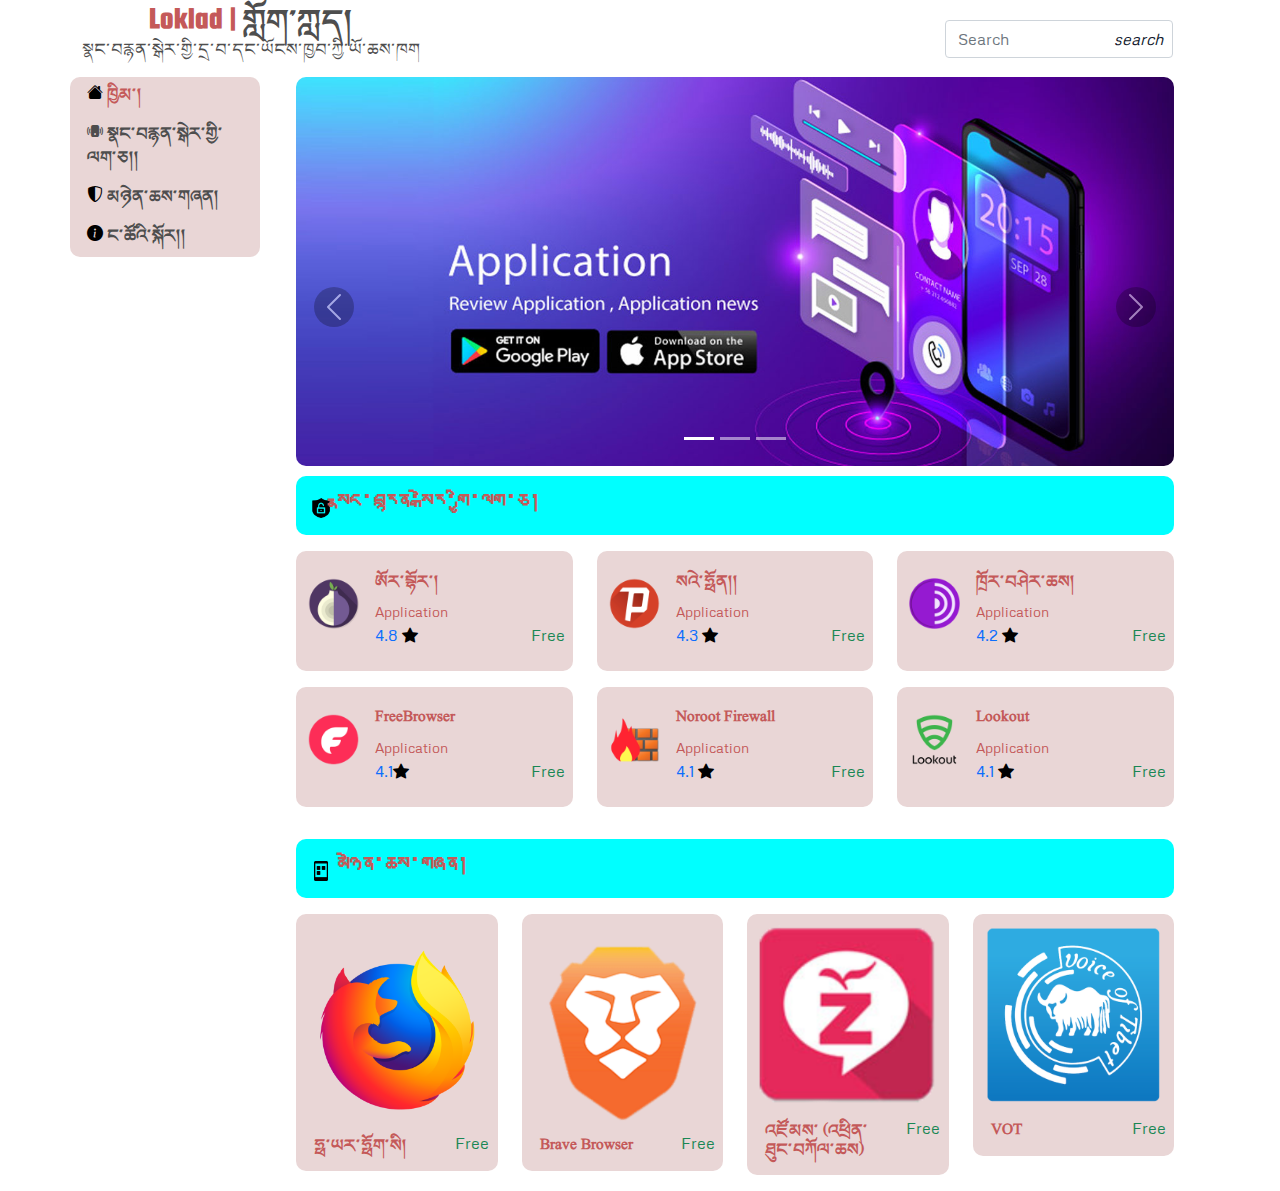
==== commit c8b3b6fc: "changes made in logo" ====
--- a/index.html
+++ b/index.html
@@ -8,13 +8,11 @@
   <title>Loklad</title>
 
   <!-- Bootstrap CSS -->
-  <link href="https://cdn.jsdelivr.net/npm/bootstrap@5.0.2/dist/css/bootstrap.min.css" rel="stylesheet" integrity="sha384-EVSTQN3/azprG1Anm3QDgpJLIm9Nao0Yz1ztcQTwFspd3yD65VohhpuuCOmLASjC" crossorigin="anonymous">
-  <!-- Material Icons -->
-  <link href="https://fonts.googleapis.com/icon?family=Material+Icons" rel="stylesheet" />
+  <link rel="stylesheet" href="css/bootstrap.min.css">
   <link rel="stylesheet" href="https://cdn.jsdelivr.net/npm/bootstrap-icons@1.5.0/font/bootstrap-icons.css">
   <link rel="shortcut icon" href="images/favicon.png" />
   <link rel="stylesheet" href="css/styles.css">
-
+<link re
   <!-- Javascripts -->
   <script src="https://code.jquery.com/jquery-3.2.1.min.js"></script>
   <script src="js/sidebar.js"></script>
@@ -40,7 +38,7 @@
             </div>
             <div class="d-inline d-md-none">
                 <div class="search-icon" id="search-trigger">
-                    <i class="material-icons">search</i>
+                    <span style="color: black;"><i class="bi bi-search"></i></span>
                 </div>
                 <form class="mobile-search">
                     <div class="search-container">
@@ -70,10 +68,10 @@
             </nav>
             <nav id="sidebar" class="col-md-3 col-lg-2 sidebar collapse show">
                 <ul class="menu">
-                    <li class="active"><a href="index.html"><img src="images/app-logo/home.png" class="img-fluid breadcrumb-img"> ཁྱིམ་།</a></li>
-                    <li><a href="secure.html"><img src="images/app-logo/mobile-application.png" class="img-fluid breadcrumb-img"> སྣང་བརྙན་སྒེར་གྱི་ལག་ཅ།།</a></li>
-                    <li><a href='application.html'><img src="images/app-logo/cyber-security.png" class="img-fluid breadcrumb-img"> མཉེན་ཆས་གཞན།</a>
-                    <li><a href="about.html"><img src="images/app-logo/about.png" class="img-fluid breadcrumb-img"> ང་ཚོའི་སྐོར།།</a></li>
+                    <li class="active"><a href="index.html"><span class="icons"><i class="bi bi-house-fill breadcrumb-img"></i></span> ཁྱིམ་།</a></li>
+                    <li><a href="secure.html"><span class="icon"><i class="bi bi-phone-vibrate-fill"></i></span> སྣང་བརྙན་སྒེར་གྱི་ལག་ཅ།།</a></li>
+                    <li><a href='application.html'><span class="icons"><i class="bi bi-shield-shaded"></i></span> མཉེན་ཆས་གཞན།</a>
+                    <li><a href="about.html"><span class="icons"><i class="bi bi-info-circle-fill"></i></span> ང་ཚོའི་སྐོར།།</a> </li>
                 </ul> 
             </nav>
             <!-- Main content area -->
@@ -130,7 +128,8 @@
                                             <span class="app-subtitle">Application</span>
                                             <ul class="row">
                                                 <li class="col-8 ratfac">
-                                                    <p class="rating">4.8 <i class="bi text-warning bi-star-fill"></i></p>
+                                                    <p class="rating">4.8 <span style="color: black;"><i class="bi bi-star-fill"></i></span>
+                                                    </p>
                                                 </li>
                                                 <li class="col-4"><span class="text-success float-end">Free</span></li>
                                             </ul>
@@ -151,7 +150,7 @@
                                             <span class="app-subtitle">Application</span>
                                             <ul class="row">
                                                 <li class="col-8 ratfac">
-                                                    <p class="rating">4.3 <i class="bi text-warning bi-star-fill"></i></p>
+                                                    <p class="rating">4.3 <span style="color: black;"><i class="bi bi-star-fill"></i></p>
                                                 </li>
                                                 <li class="col-4"><span class="text-success float-end">Free</span></li>
                                             </ul>
@@ -171,7 +170,7 @@
                                             <h5 class="app-title fs-6">ཁྲོར་བཤེར་ཆས།</h5>
                                             <span class="app-subtitle">Application</span>
                                             <ul class="row">
-                                                <li class="col-8 ratfac"><p class="rating">4.2 <i class="bi text-warning bi-star-fill"></i></p>
+                                                <li class="col-8 ratfac"><p class="rating">4.2 <span style="color: black;"><i class="bi bi-star-fill"></i></p>
                                                 </li>
                                                 <li class="col-4"><span class="text-success float-end">Free</span></li>
                                             </ul>
@@ -192,7 +191,7 @@
                                             <span class="app-subtitle">Application</span>
                                             <ul class="row">
                                                 <li class="col-8 ratfac">
-                                                    <p class="rating">4.1<i class="bi text-warning bi-star-fill"></i></p>
+                                                    <p class="rating">4.1<span style="color: black;"><i class="bi bi-star-fill"></i></p>
                                                 </li>
                                                 <li class="col-4"><span class="text-success float-end">Free</span></li>
                                             </ul>
@@ -213,7 +212,7 @@
                                             <span class="app-subtitle">Application</span>
                                             <ul class="row">
                                                 <li class="col-8 ratfac">
-                                                    <p class="rating">4.1 <i class="bi text-warning bi-star-fill"></i></p>
+                                                    <p class="rating">4.1 <span style="color: black;"><i class="bi bi-star-fill"></i></p>
                                                 </li>
                                                 <li class="col-4"><span class="text-success float-end">Free</span></li>
                                             </ul>
@@ -233,7 +232,7 @@
                                             <span class="app-subtitle">Application</span>
                                             <ul class="row">
                                                 <li class="col-8 ratfac">
-                                                    <p class="rating">4.1 <i class="bi text-warning bi-star-fill"></i></p>
+                                                    <p class="rating">4.1 <span style="color: black;"><i class="bi bi-star-fill"></i></p>
                                                 </li>
                                                 <li class="col-4"><span class="text-success float-end">Free</span></li>
                                             </ul>
@@ -265,7 +264,7 @@
                                             <li class="col-8 ratfac">
                                                 <h5 class="app-title2">ཧྥ་ཡར་ཧྥོག་སི།</h5>
                                             </li>
-                                            <li class="col-4"><span class="text-success float-end">Free</span></li>
+                                            <li class="col-4"><span class="text-success float-end">Free </span></li>
                                         </ul>
                                     </div>
                                 </div>
--- a/css/styles.css
+++ b/css/styles.css
@@ -67,7 +67,7 @@
     color: var(--secondary);
 }
 .logo .subtitle{
-    font-size: var(--font-size-large);
+    font-size: var(--font-size-medium);
     font-weight: 400;
     margin-top: -10px;
     font-family:"sarchung";
@@ -137,14 +137,16 @@
 .menu a {
 text-decoration: none;
 color:var(--secondary);
-font-size:var(--font-size-large);
+font-size:var(--font-size-medium);
 font-weight: 600;
 font-family:"sarchung";
 display: block;
 padding: 5px;
 padding-bottom: 10px;
 transition: background-color 0.3s, color 0.3s;
-border-radius: 25px;
+}
+.icons{
+    color: black;
 }
 .menu li a:hover {
 color: var(--primary);
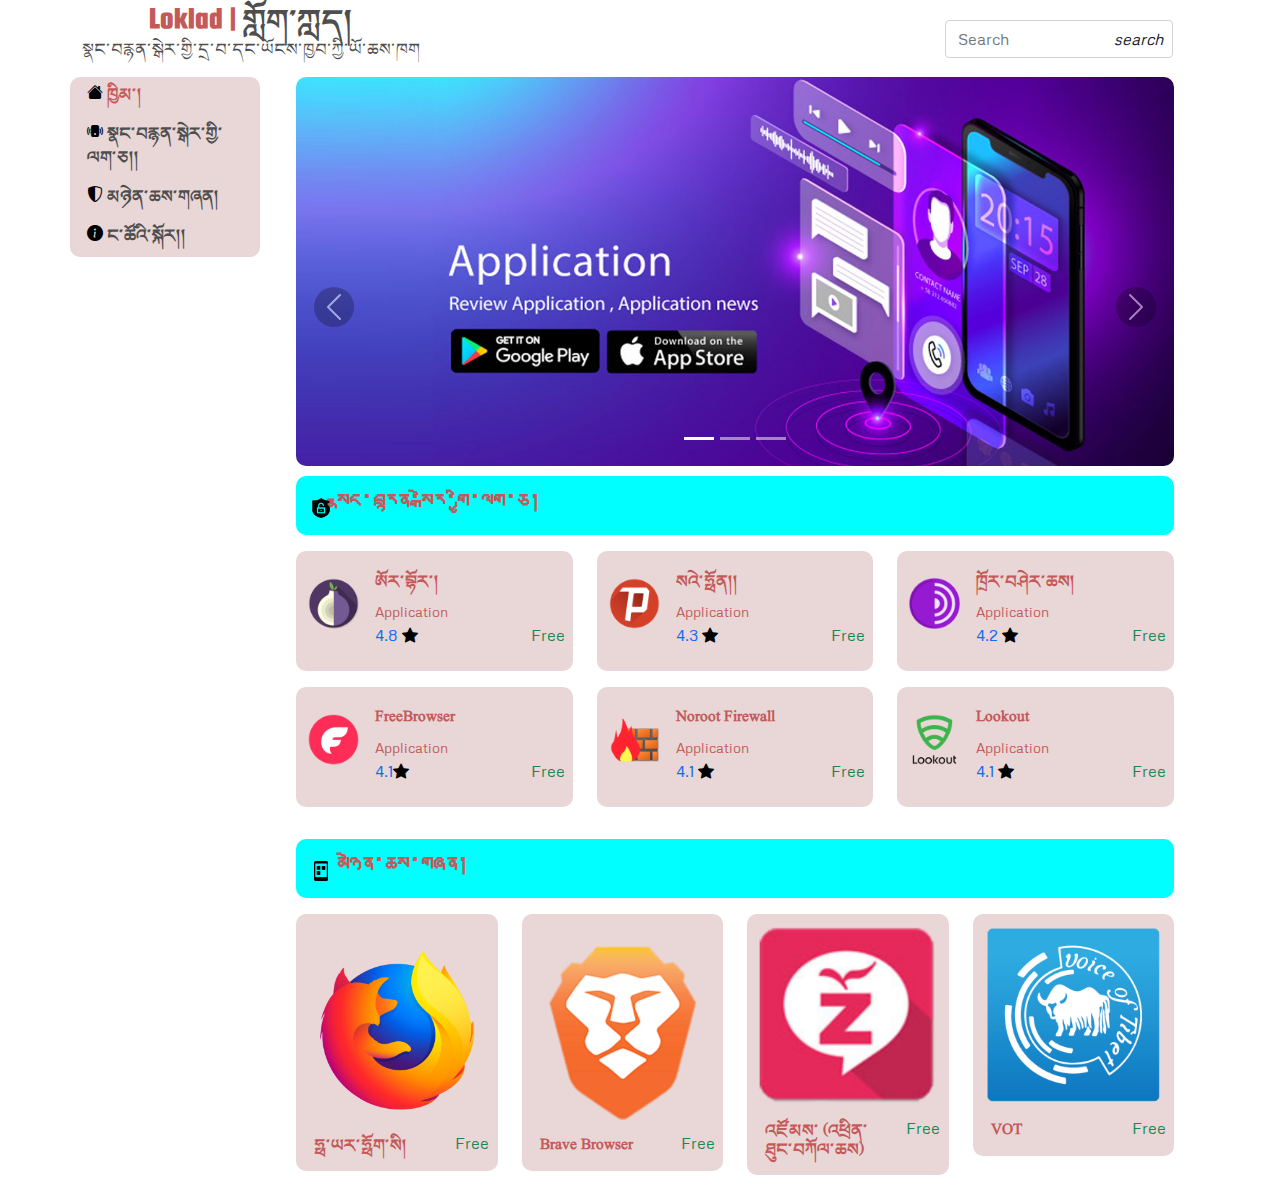
==== commit bd0160c1: "changes made in logo" ====
--- a/index.html
+++ b/index.html
@@ -69,7 +69,7 @@
             <nav id="sidebar" class="col-md-3 col-lg-2 sidebar collapse show">
                 <ul class="menu">
                     <li class="active"><a href="index.html"><span class="icons"><i class="bi bi-house-fill breadcrumb-img"></i></span> ཁྱིམ་།</a></li>
-                    <li><a href="secure.html"><span class="icon"><i class="bi bi-phone-vibrate-fill"></i></span> སྣང་བརྙན་སྒེར་གྱི་ལག་ཅ།།</a></li>
+                    <li><a href="secure.html"><span class="icons"><i class="bi bi-phone-vibrate-fill"></i></span> སྣང་བརྙན་སྒེར་གྱི་ལག་ཅ།།</a></li>
                     <li><a href='application.html'><span class="icons"><i class="bi bi-shield-shaded"></i></span> མཉེན་ཆས་གཞན།</a>
                     <li><a href="about.html"><span class="icons"><i class="bi bi-info-circle-fill"></i></span> ང་ཚོའི་སྐོར།།</a> </li>
                 </ul> 
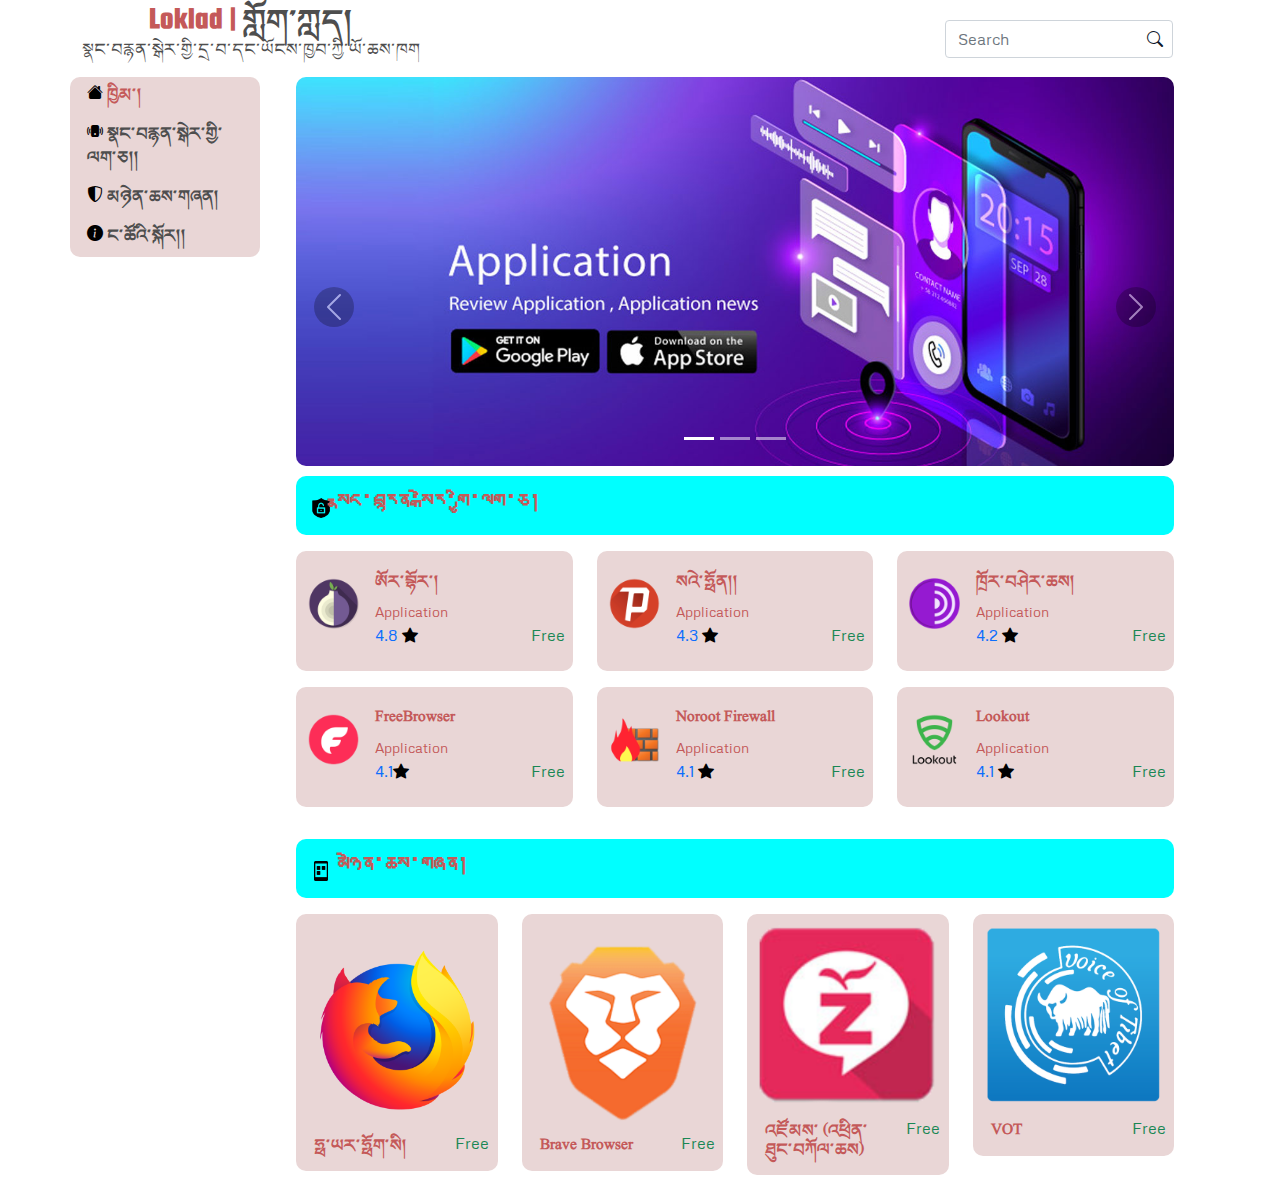
==== commit d3aa00ff: "replacing material icons with bootstrap icons" ====
--- a/index.html
+++ b/index.html
@@ -32,13 +32,13 @@
                 <form class="form-inline">
                     <div class="search-container">
                         <input class="form-control search-box" type="search" placeholder="Search" aria-label="Search">                
-                        <i class="material-icons search-icon" type="submit">search</i>
+                        <i class="bi bi-search search-icon" type="submit"></i>
                     </div>
                 </form>
             </div>
             <div class="d-inline d-md-none">
                 <div class="search-icon" id="search-trigger">
-                    <span style="color: black;"><i class="bi bi-search"></i></span>
+                    <span class="icons"><i class="bi bi-search"></i></span>
                 </div>
                 <form class="mobile-search">
                     <div class="search-container">
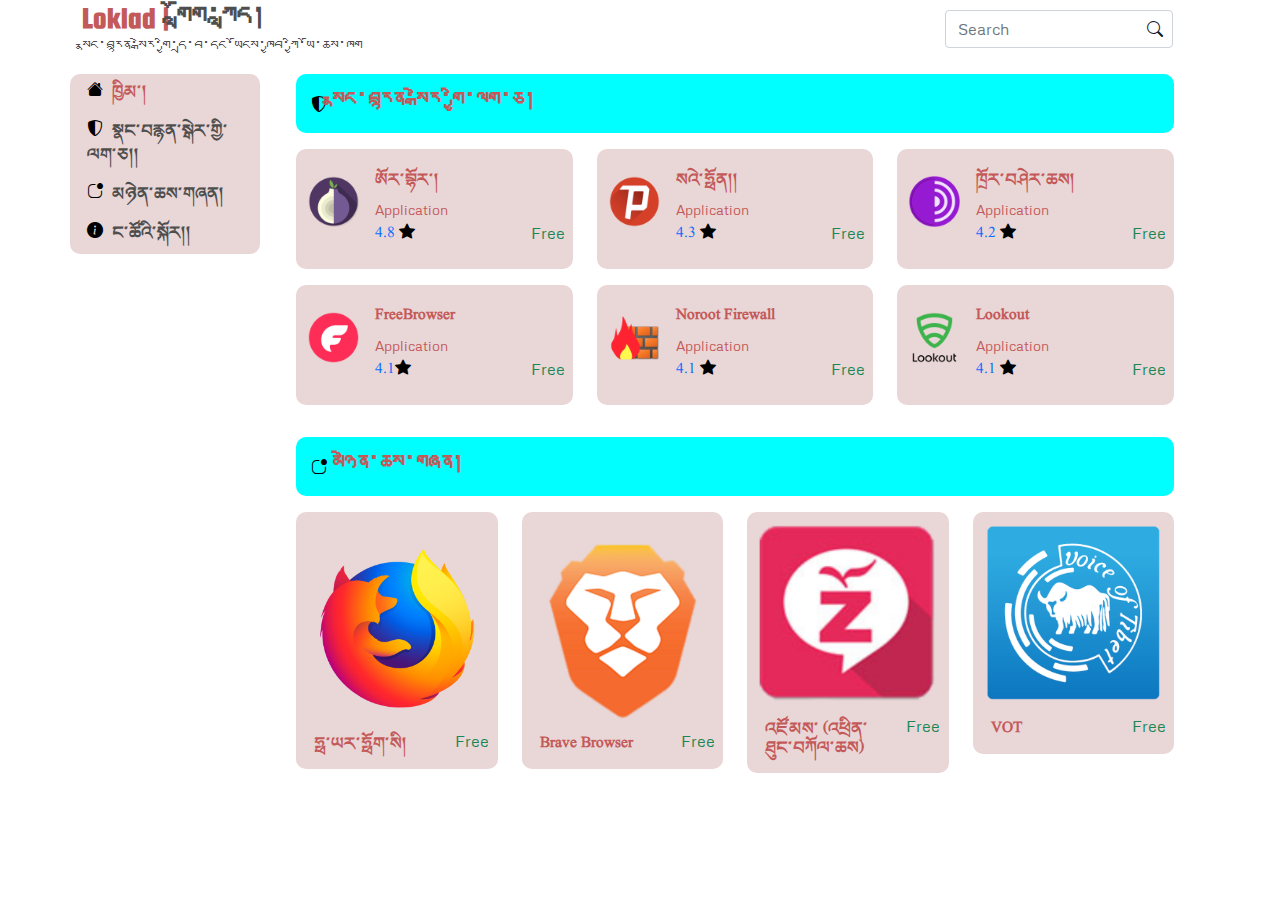
==== commit 7a220fa6: "replacing material icons with bootstrap icons" ====
--- a/index.html
+++ b/index.html
@@ -1,28 +1,27 @@
 <!doctype html>
 <html lang="en">
 <head>
-  <meta charset="utf-8">
-  <meta name="viewport" content="width=device-width, initial-scale=1.0">
-  <meta name="description" content="">
-  <meta name="author" content="Loklad">
-  <title>Loklad</title>
+    <meta charset="utf-8">
+    <meta name="viewport" content="width=device-width, initial-scale=1.0">
+    <meta name="description" content="">
+    <meta name="author" content="Loklad">
+    <title>Loklad</title>
 
-  <!-- Bootstrap CSS -->
-  <link rel="stylesheet" href="css/bootstrap.min.css">
-  <link rel="stylesheet" href="https://cdn.jsdelivr.net/npm/bootstrap-icons@1.5.0/font/bootstrap-icons.css">
-  <link rel="shortcut icon" href="images/favicon.png" />
-  <link rel="stylesheet" href="css/styles.css">
-<link re
-  <!-- Javascripts -->
-  <script src="https://code.jquery.com/jquery-3.2.1.min.js"></script>
-  <script src="js/sidebar.js"></script>
-  <script src="js/script.js"></script>
+    <!-- Bootstrap CSS -->
+    <link rel="stylesheet" href="css/bootstrap.min.css">
+    <link rel="stylesheet" href="https://cdn.jsdelivr.net/npm/bootstrap-icons@1.5.0/font/bootstrap-icons.css">
+    <link rel="shortcut icon" href="images/favicon.png" />
+    <link rel="stylesheet" href="css/styles.css">
+    <!-- Javascripts -->
+    <script src="https://code.jquery.com/jquery-3.2.1.min.js"></script>
+    <script src="js/sidebar.js"></script>
+    <script src="js/script.js"></script>
 
 </head>
 <body>
     <div class="container-xl">
         <div class="brand">
-            <div class="logo text-center">
+            <div class="logo">
                 <a href="index.html">
                     <h1 class="eng-lang">Loklad | <span class="tib-lang">གློག་ཀླད།</span></h1>
                     <p class="subtitle">སྣང་བརྙན་སྒེར་གྱི་དྲ་བ་དང་ཡོངས་ཁྱབ་ཀྱི་ཡོ་ཆས་ཁག</p>
@@ -36,21 +35,11 @@
                     </div>
                 </form>
             </div>
-            <div class="d-inline d-md-none">
-                <div class="search-icon" id="search-trigger">
-                    <span class="icons"><i class="bi bi-search"></i></span>
-                </div>
-                <form class="mobile-search">
-                    <div class="search-container">
-                        <input class="form-control search-box" type="search" placeholder="Search" aria-label="Search">                
-                    </div>
-                </form>
-            </div>
         </div>
         <ul id="mobile">
             <!-- Toggle button to show/hide the sidebar -->
             <li class="mobile-nav d-md-none" type="button" data-bs-toggle="collapse" data-bs-target="#sidebar">
-                <i class="material-icons">menu</i>
+                <i class="bi bi-three-dots-vertical"></i>
             </li>
         </ul>
         <div class="row">
@@ -58,19 +47,19 @@
             <nav id="sidebar" class="col-md-3 col-lg-2 sidebar bg-light collapse">
                 <div class="position-sticky">
                     <ul class="nav flex-column">
-                        <li><a href="index.html"><img src="images/app-logo/home.png" class="img-fluid breadcrumb-img"> ཁྱིམ་།</a></li>
-                        <li><a href="application.html"><img src="images/app-logo/mobile-application.png" class="img-fluid breadcrumb-img"> སྣང་བརྙན་སྒེར་གྱི་ལག་ཅ།།</a></li>
-                        <li><a href='other.html'><img src="images/app-logo/cyber-security.png" class="img-fluid breadcrumb-img"> མཉེན་ཆས་གཞན།</a>
-                        <li><a href="about.html"><img src="images/app-logo/about.png" class="img-fluid breadcrumb-img"> ང་ཚོའི་སྐོར།།</a></li>
+                        <li><a href="index.html"><span class="icons"><i class="bi bi-house-fill"></i></span> ཁྱིམ་།</a></li>
+                        <li><a href="secure.html"><span class="icons"><i class="bi bi-shield-shaded"></i></span> སྣང་བརྙན་སྒེར་གྱི་ལག་ཅ།།</a></li>
+                        <li><a href='application.html'><span class="icons"><i class="bi bi-app-indicator"></i></span> མཉེན་ཆས་གཞན།</a>
+                        <li><a href="about.html"><span class="icons"><i class="bi bi-info-circle-fill"></i></span> ང་ཚོའི་སྐོར།།</a> </li>
                         <!-- Add more navigation links -->
                     </ul>
                 </div>
             </nav>
             <nav id="sidebar" class="col-md-3 col-lg-2 sidebar collapse show">
                 <ul class="menu">
-                    <li class="active"><a href="index.html"><span class="icons"><i class="bi bi-house-fill breadcrumb-img"></i></span> ཁྱིམ་།</a></li>
-                    <li><a href="secure.html"><span class="icons"><i class="bi bi-phone-vibrate-fill"></i></span> སྣང་བརྙན་སྒེར་གྱི་ལག་ཅ།།</a></li>
-                    <li><a href='application.html'><span class="icons"><i class="bi bi-shield-shaded"></i></span> མཉེན་ཆས་གཞན།</a>
+                    <li class="active"><a href="index.html"><span class="icons"><i class="bi bi-house-fill"></i></span> ཁྱིམ་།</a></li>
+                    <li><a href="secure.html"><span class="icons"><i class="bi bi-shield-shaded"></i></span> སྣང་བརྙན་སྒེར་གྱི་ལག་ཅ།།</a></li>
+                    <li><a href='application.html'><span class="icons"><i class="bi bi-app-indicator"></i></span> མཉེན་ཆས་གཞན།</a>
                     <li><a href="about.html"><span class="icons"><i class="bi bi-info-circle-fill"></i></span> ང་ཚོའི་སྐོར།།</a> </li>
                 </ul> 
             </nav>
@@ -78,41 +67,9 @@
             <main class="col-md-9 ms-sm-auto col-lg-10 px-md-4">
                 <section>
                     <div class="row m-0 mb-3">
-
-                        <!-- Carousel -->
-                        <div id="bs-slider" class="carousel slide" data-bs-ride="carousel">
-
-                            <!-- Indicators/dots -->
-                            <div class="carousel-indicators">
-                            <button type="button" data-bs-target="#demo" data-bs-slide-to="0" class="active"></button>
-                            <button type="button" data-bs-target="#demo" data-bs-slide-to="1"></button>
-                            <button type="button" data-bs-target="#demo" data-bs-slide-to="2"></button>
-                            </div>
-                            
-                            <!-- The slideshow/carousel -->
-                            <div class="carousel-inner">
-                            <div class="carousel-item active">
-                                <img src="images/slider/home-banner.jpg" alt="apps" class="d-block">
-                            </div>
-                            <div class="carousel-item">
-                                <img src="images/slider/home-banner.jpg" alt="apps" class="d-block">
-                            </div>
-                            <div class="carousel-item">
-                                <img src="images/slider/home-banner.jpg" alt="apps" class="d-block">
-                            </div>
-                            </div>
-                            
-                            <!-- Left and right controls/icons -->
-                            <button class="carousel-control-prev" type="button" data-bs-target="#demo" data-bs-slide="prev">
-                            <span class="carousel-control-prev-icon"></span>
-                            </button>
-                            <button class="carousel-control-next" type="button" data-bs-target="#demo" data-bs-slide="next">
-                            <span class="carousel-control-next-icon"></span>
-                            </button>
-                        </div>
                         <nav aria-label="breadcrumb">
                             <ol class="breadcrumb">
-                              <li class="breadcrumb-item" aria-current="page"><img src="images/app-logo/cyber-security.png" class="img-fluid breadcrumb-img">    སྣང་བརྙན་སྒེར་གྱི་ལག་ཅ།</li>
+                                <span class="icons"><i class="bi bi-shield-shaded"></i></span><li class="breadcrumb-item" aria-current="page">    སྣང་བརྙན་སྒེར་གྱི་ལག་ཅ།</li>
                             </ol>
                         </nav>
                          <!-- start of other application loop-->        
@@ -249,7 +206,7 @@
                     <div class="row m-0">
                         <nav aria-label="breadcrumb">
                             <ol class="breadcrumb">
-                              <li class="breadcrumb-item" aria-current="page"><img src="images/app-logo/mobile-application.png" class="img-fluid breadcrumb-img"> མཉེན་ཆས་གཞན།</li>
+                                <span class="icons"><i class="bi bi-app-indicator"></i></span><li class="breadcrumb-item" aria-current="page"> མཉེན་ཆས་གཞན།</li>
                             </ol>
                         </nav>
                        <!-- start of security application loop-->            
--- a/css/styles.css
+++ b/css/styles.css
@@ -22,9 +22,12 @@
     --font-size-logo: 30px;
   }
 
-h2,h3,h4,h5,h6{
+h1,h2,h3,h4,h5,h6{
     color:var(--primary);
     font-family: "sarchung";
+}
+p{
+    font-family: "sarchen";
 }
 
 .col-md-3.mb-3.col-6 a {
@@ -43,7 +46,6 @@
 /* ---------Header starts ---- */
 .brand{
     display: flex;
-    align-items: center;
     justify-content: space-between;
 }
 
@@ -57,25 +59,26 @@
 .logo .eng-lang{
     font-size: var(--font-size-logo);
     font-weight: 700;
-    font-family:'Squada One', cursive;
+    font-family: 'Squada One', cursive;
     color:var(--primary);
 }
 .logo .tib-lang{
     font-size:var(--font-size-logo);
     font-weight: 700;
-    font-family: "sarchung";
+    font-family: 'Squada One', cursive;
     color: var(--secondary);
 }
 .logo .subtitle{
     font-size: var(--font-size-medium);
     font-weight: 400;
     margin-top: -10px;
-    font-family:"sarchung";
+    font-family:"Metrophobic";
     color: var(--secondary);
 
 }
 .desktop-search{
     margin-right: 25px;
+    margin-top: 10px;
 }
 .search-container {
     position: relative;
@@ -147,6 +150,8 @@
 }
 .icons{
     color: black;
+    margin-top: 10px;
+    margin-right: 5px;
 }
 .menu li a:hover {
 color: var(--primary);
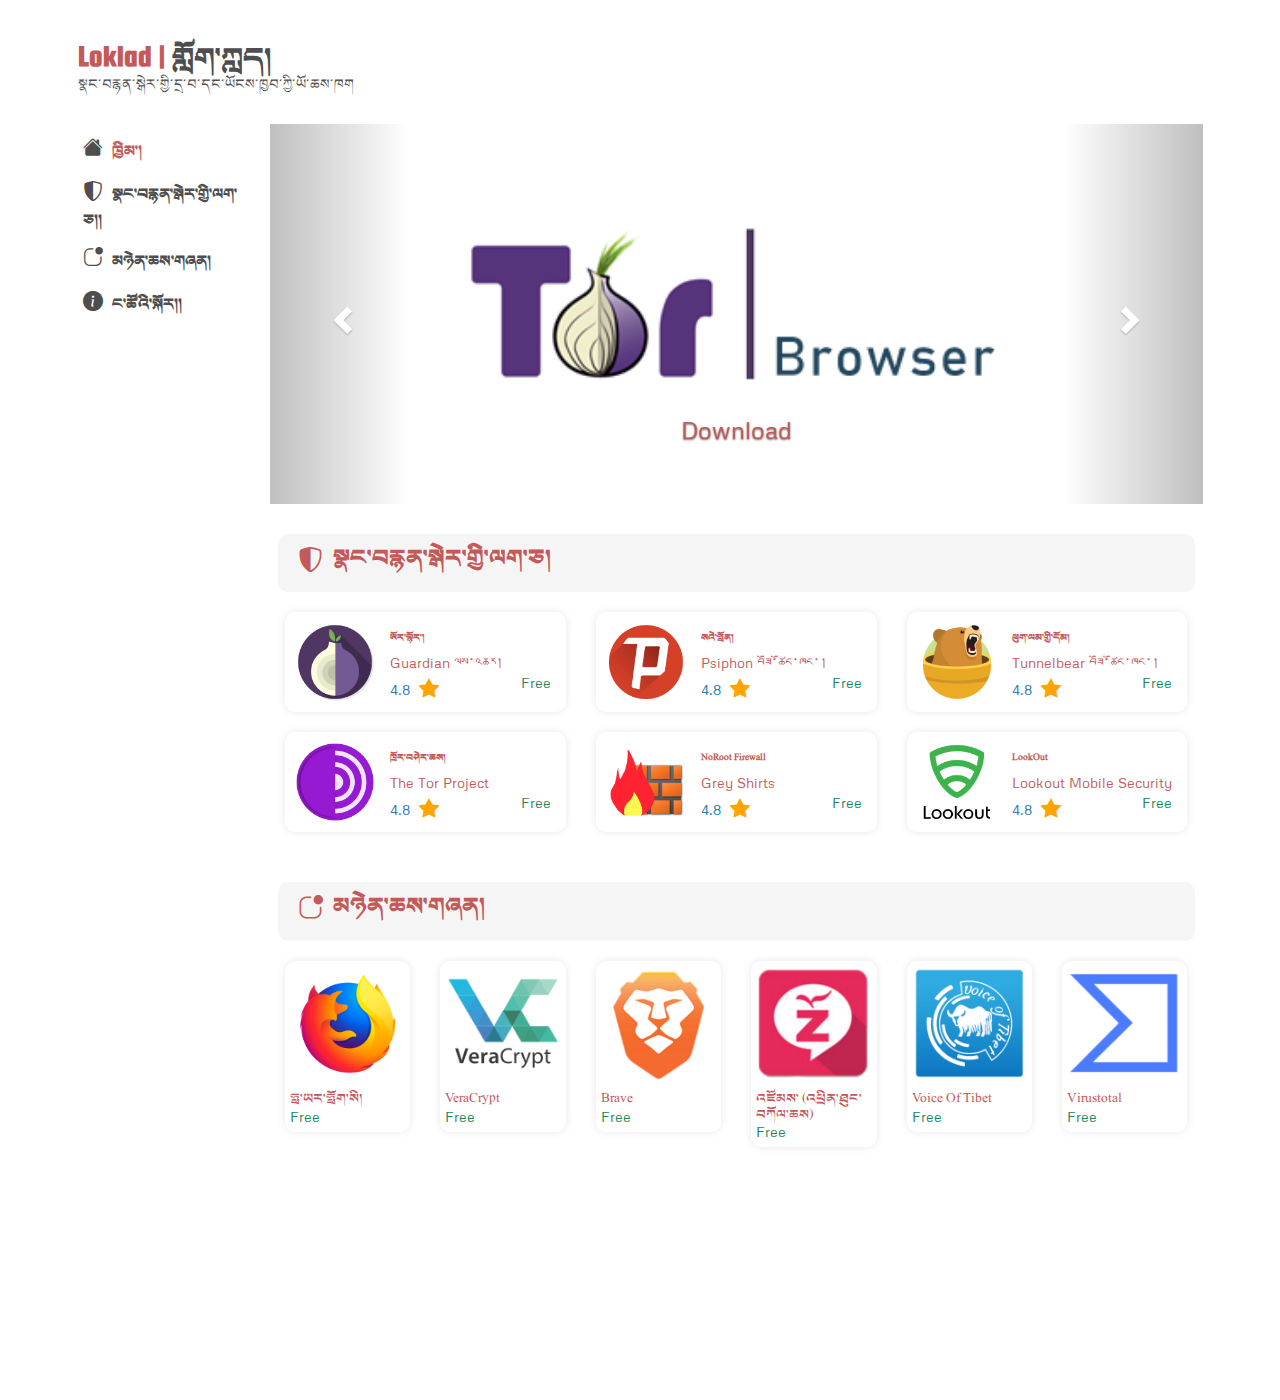
==== commit 75b87e1c: "make changes in UI and fonts" ====
--- a/index.html
+++ b/index.html
@@ -1,288 +1,324 @@
-<!doctype html>
-<html lang="en">
-<head>
-    <meta charset="utf-8">
-    <meta name="viewport" content="width=device-width, initial-scale=1.0">
-    <meta name="description" content="">
-    <meta name="author" content="Loklad">
-    <title>Loklad</title>
-
-    <!-- Bootstrap CSS -->
-    <link rel="stylesheet" href="css/bootstrap.min.css">
-    <link rel="stylesheet" href="https://cdn.jsdelivr.net/npm/bootstrap-icons@1.5.0/font/bootstrap-icons.css">
-    <link rel="shortcut icon" href="images/favicon.png" />
-    <link rel="stylesheet" href="css/styles.css">
-    <!-- Javascripts -->
-    <script src="https://code.jquery.com/jquery-3.2.1.min.js"></script>
-    <script src="js/sidebar.js"></script>
-    <script src="js/script.js"></script>
-
-</head>
-<body>
-    <div class="container-xl">
-        <div class="brand">
-            <div class="logo">
-                <a href="index.html">
-                    <h1 class="eng-lang">Loklad | <span class="tib-lang">གློག་ཀླད།</span></h1>
-                    <p class="subtitle">སྣང་བརྙན་སྒེར་གྱི་དྲ་བ་དང་ཡོངས་ཁྱབ་ཀྱི་ཡོ་ཆས་ཁག</p>
-                </a>
-            </div>
-            <div class="d-none d-md-inline desktop-search">
-                <form class="form-inline">
-                    <div class="search-container">
-                        <input class="form-control search-box" type="search" placeholder="Search" aria-label="Search">                
-                        <i class="bi bi-search search-icon" type="submit"></i>
-                    </div>
-                </form>
-            </div>
-        </div>
-        <ul id="mobile">
-            <!-- Toggle button to show/hide the sidebar -->
-            <li class="mobile-nav d-md-none" type="button" data-bs-toggle="collapse" data-bs-target="#sidebar">
-                <i class="bi bi-three-dots-vertical"></i>
-            </li>
-        </ul>
-        <div class="row">
-            <!-- Sidebar -->
-            <nav id="sidebar" class="col-md-3 col-lg-2 sidebar bg-light collapse">
-                <div class="position-sticky">
-                    <ul class="nav flex-column">
-                        <li><a href="index.html"><span class="icons"><i class="bi bi-house-fill"></i></span> ཁྱིམ་།</a></li>
-                        <li><a href="secure.html"><span class="icons"><i class="bi bi-shield-shaded"></i></span> སྣང་བརྙན་སྒེར་གྱི་ལག་ཅ།།</a></li>
-                        <li><a href='application.html'><span class="icons"><i class="bi bi-app-indicator"></i></span> མཉེན་ཆས་གཞན།</a>
-                        <li><a href="about.html"><span class="icons"><i class="bi bi-info-circle-fill"></i></span> ང་ཚོའི་སྐོར།།</a> </li>
-                        <!-- Add more navigation links -->
-                    </ul>
-                </div>
-            </nav>
-            <nav id="sidebar" class="col-md-3 col-lg-2 sidebar collapse show">
-                <ul class="menu">
-                    <li class="active"><a href="index.html"><span class="icons"><i class="bi bi-house-fill"></i></span> ཁྱིམ་།</a></li>
-                    <li><a href="secure.html"><span class="icons"><i class="bi bi-shield-shaded"></i></span> སྣང་བརྙན་སྒེར་གྱི་ལག་ཅ།།</a></li>
-                    <li><a href='application.html'><span class="icons"><i class="bi bi-app-indicator"></i></span> མཉེན་ཆས་གཞན།</a>
-                    <li><a href="about.html"><span class="icons"><i class="bi bi-info-circle-fill"></i></span> ང་ཚོའི་སྐོར།།</a> </li>
-                </ul> 
-            </nav>
-            <!-- Main content area -->
-            <main class="col-md-9 ms-sm-auto col-lg-10 px-md-4">
-                <section>
-                    <div class="row m-0 mb-3">
-                        <nav aria-label="breadcrumb">
-                            <ol class="breadcrumb">
-                                <span class="icons"><i class="bi bi-shield-shaded"></i></span><li class="breadcrumb-item" aria-current="page">    སྣང་བརྙན་སྒེར་གྱི་ལག་ཅ།</li>
-                            </ol>
-                        </nav>
-                         <!-- start of other application loop-->        
-                        <div class="col-md-4 mb-3">
-                            <div class="app-cover p-2">
-                                <a href="orbot.html">
-                                    <div class="row">
-                                        <div class="img-cover pe-0 col-3"> 
-                                            <img class="img-fluid popular-apps" src="images/app-logo/orbot.png" alt="">
-                                        </div>
-                                        <div class="det mt-2 col-9">
-                                            <h5 class="app-title fs-6">ཨོར་བྷོར་།</h5>
-                                            <span class="app-subtitle">Application</span>
-                                            <ul class="row">
-                                                <li class="col-8 ratfac">
-                                                    <p class="rating">4.8 <span style="color: black;"><i class="bi bi-star-fill"></i></span>
-                                                    </p>
-                                                </li>
-                                                <li class="col-4"><span class="text-success float-end">Free</span></li>
-                                            </ul>
-                                        </div>
-                                    </div>
-                                </a>
-                            </div>
-                        </div>
-                        <div class="col-md-4 mb-3">
-                            <div class="app-cover p-2">
-                                <a href="psiphon.html">
-                                    <div class="row">
-                                        <div class="img-cover pe-0 col-3"> 
-                                            <img class="img-fluid popular-apps" src="images/app-logo/psiphonlogo.png" alt="">
-                                        </div>
-                                        <div class="det mt-2 col-9">
-                                            <h5 class="app-title fs-6">སའེ་ཧྥོན།།</h5>
-                                            <span class="app-subtitle">Application</span>
-                                            <ul class="row">
-                                                <li class="col-8 ratfac">
-                                                    <p class="rating">4.3 <span style="color: black;"><i class="bi bi-star-fill"></i></p>
-                                                </li>
-                                                <li class="col-4"><span class="text-success float-end">Free</span></li>
-                                            </ul>
-                                        </div>
-                                    </div>
-                                </a>
-                            </div>
-                        </div>     
-                        <div class="col-md-4 mb-3">
-                            <div class="app-cover p-2">
-                                <a href="tor.html">
-                                    <div class="row">
-                                        <div class="img-cover pe-0 col-3"> 
-                                            <img class="img-fluid popular-apps" src="images/app-logo/tor.png" alt="">
-                                        </div>
-                                        <div class="det mt-2 col-9">
-                                            <h5 class="app-title fs-6">ཁྲོར་བཤེར་ཆས།</h5>
-                                            <span class="app-subtitle">Application</span>
-                                            <ul class="row">
-                                                <li class="col-8 ratfac"><p class="rating">4.2 <span style="color: black;"><i class="bi bi-star-fill"></i></p>
-                                                </li>
-                                                <li class="col-4"><span class="text-success float-end">Free</span></li>
-                                            </ul>
-                                        </div>
-                                    </div>
-                                </a>
-                            </div>
-                        </div>
-                        <div class="col-md-4 mb-3">
-                            <div class="app-cover p-2">
-                                <a href="free-browser.html">
-                                    <div class="row">
-                                        <div class="img-cover pe-0 col-3"> 
-                                            <img class="img-fluid popular-apps" src="images/app-logo/free-browser.png" alt="">
-                                        </div>
-                                        <div class="det mt-2 col-9">
-                                            <h5 class="app-title fs-6">FreeBrowser</h5>
-                                            <span class="app-subtitle">Application</span>
-                                            <ul class="row">
-                                                <li class="col-8 ratfac">
-                                                    <p class="rating">4.1<span style="color: black;"><i class="bi bi-star-fill"></i></p>
-                                                </li>
-                                                <li class="col-4"><span class="text-success float-end">Free</span></li>
-                                            </ul>
-                                        </div>
-                                    </div>
-                                </a>
-                            </div>
-                        </div>
-                        <div class="col-md-4 mb-3">
-                            <div class="app-cover p-2">
-                                <a href="security-application/2023/03/01/psiphon.html">
-                                    <div class="row">
-                                        <div class="img-cover pe-0 col-3"> 
-                                            <img class="img-fluid popular-apps" src="images/app-logo/norootfirewall.png" alt="">
-                                        </div>
-                                        <div class="det mt-2 col-9">
-                                            <h5 class="app-title fs-6">Noroot Firewall</h5>
-                                            <span class="app-subtitle">Application</span>
-                                            <ul class="row">
-                                                <li class="col-8 ratfac">
-                                                    <p class="rating">4.1 <span style="color: black;"><i class="bi bi-star-fill"></i></p>
-                                                </li>
-                                                <li class="col-4"><span class="text-success float-end">Free</span></li>
-                                            </ul>
-                                        </div>
-                                    </div>
-                                </a>
-                            </div>
-                        </div><div class="col-md-4 mb-3">
-                            <div class="app-cover p-2">
-                                <a href="security-application/2023/03/01/psiphon.html">
-                                    <div class="row">
-                                        <div class="img-cover pe-0 col-3"> 
-                                            <img class="img-fluid popular-apps" src="images/app-logo/lookout.png" alt="">
-                                        </div>
-                                        <div class="det mt-2 col-9">
-                                            <h5 class="app-title fs-6">Lookout</h5>
-                                            <span class="app-subtitle">Application</span>
-                                            <ul class="row">
-                                                <li class="col-8 ratfac">
-                                                    <p class="rating">4.1 <span style="color: black;"><i class="bi bi-star-fill"></i></p>
-                                                </li>
-                                                <li class="col-4"><span class="text-success float-end">Free</span></li>
-                                            </ul>
-                                        </div>
-                                    </div>
-                                </a>
-                            </div>
-                        </div>
-                    </div>
-            
-                    
-            
-                    <!-- end of other application loop-->
-                    <div class="row m-0">
-                        <nav aria-label="breadcrumb">
-                            <ol class="breadcrumb">
-                                <span class="icons"><i class="bi bi-app-indicator"></i></span><li class="breadcrumb-item" aria-current="page"> མཉེན་ཆས་གཞན།</li>
-                            </ol>
-                        </nav>
-                       <!-- start of security application loop-->            
-                        <div class="col-md-3 mb-3 col-6">
-                            <a href="other-application/2023/03/08/firefox.html">
-                                <div class="app-cover p-2">
-                                    <div class="img-cover text-center"> 
-                                    <img class="img-fluid popular-apps" src="images/app-logo/firefox.png" alt="">
-                                    </div>
-                                    <div class="det mt-2">
-                                        <ul class="row">
-                                            <li class="col-8 ratfac">
-                                                <h5 class="app-title2">ཧྥ་ཡར་ཧྥོག་སི།</h5>
-                                            </li>
-                                            <li class="col-4"><span class="text-success float-end">Free </span></li>
-                                        </ul>
-                                    </div>
-                                </div>
-                            </a>
-                        </div>            
-                        <div class="col-md-3 mb-3 col-6">
-                            <a href="other-application/2023/03/08/bravebrowser.html">
-                                <div class="app-cover p-2">
-                                    <div class="img-cover text-center"> 
-                                    <img class="img-fluid popular-apps" src="images/app-logo/brave.png" alt=""></div>
-                                    <div class="det mt-2">
-                                        <ul class="row">
-                                            <li class="col-8 ratfac">
-                                                <h5 class="app-title2">Brave Browser</h5>
-                                            </li>
-                                            <li class="col-4"><span class="text-success float-end">Free</span></li>
-                                        </ul>
-                                    </div>
-                                </div>
-                            </a>
-                        </div>
-                        
-                        <div class="col-md-3 mb-3 col-6">
-                            <a href="other-application/2023/03/01/zom.html">
-                                <div class="app-cover p-2">
-                                    <div class="img-cover text-center"> 
-                                    <img class="img-fluid" src="images/app-logo/zom.png" alt="">
-                                    </div>
-                                    <div class="det mt-2">
-                                        <ul class="row">
-                                            <li class="col-8 ratfac">
-                                                <h5 class="app-title2">འཛོམས་ (འཕྲིན་ཐུང་བཀོལ་ཆས)</h5>
-                                            </li>
-                                            <li class="col-4"><span class="text-success float-end">Free</span></li>
-                                        </ul>
-                                    </div>
-                                </div>
-                            </a>
-                        </div>            
-                        <div class="col-md-3 mb-3 col-6">
-                            <a href="other-application/2023/03/01/vot.html">
-                                <div class="app-cover p-2">
-                                    <div class="img-cover text-center"> 
-                                    <img class="img-fluid" src="images/app-logo/vot.png" alt=""></div>
-                                    <div class="det mt-2">
-                                        <ul class="row">
-                                            <li class="col-8 ratfac">
-                                                <h5 class="app-title2">VOT</h5>
-                                            </li>
-                                            <li class="col-4"><span class="text-success float-end">Free</span></li>
-                                        </ul>
-                                    </div>
-                                </div>
-                            </a>
-                        </div>            
-                        <!-- end of security application loop-->
-                    </div>
-                </section> 
-            </main>
-        </div>
-    </div>
-    <script src="https://cdn.jsdelivr.net/npm/bootstrap@5.0.2/dist/js/bootstrap.bundle.min.js" integrity="sha384-MrcW6ZMFYlzcLA8Nl+NtUVF0sA7MsXsP1UyJoMp4YLEuNSfAP+JcXn/tWtIaxVXM" crossorigin="anonymous"></script>  
-</body>
-</html>
+<!doctype html>
+<html lang="en">
+<head>
+    <meta charset="utf-8">
+    <meta name="viewport" content="width=device-width, initial-scale=1.0">
+    <meta name="description" content="">
+    <meta name="author" content="Loklad">
+    <title>Loklad</title>
+
+    <!-- Bootstrap CSS -->
+    <link rel="stylesheet" href="css/bootstrap.min.css">
+    <link rel="stylesheet" href="https://cdn.jsdelivr.net/npm/bootstrap-icons@1.5.0/font/bootstrap-icons.css">
+    <link rel="stylesheet" href="https://maxcdn.bootstrapcdn.com/bootstrap/3.4.1/css/bootstrap.min.css">
+    <script src="https://ajax.googleapis.com/ajax/libs/jquery/3.7.1/jquery.min.js"></script>
+    <script src="https://maxcdn.bootstrapcdn.com/bootstrap/3.4.1/js/bootstrap.min.js"></script>
+    
+    <link rel="shortcut icon" href="images/favicon.png" />
+    <link rel="stylesheet" href="css/styles.css">
+    <!-- Javascripts -->
+    <script src="https://code.jquery.com/jquery-3.2.1.min.js"></script>
+    <script src="js/sidebar.js"></script>
+    <script src="js/script.js"></script>
+
+</head>
+<body>
+    <div class="container-xl">
+        <div class="brand">
+            <div class="logo">
+                <a href="index.html">
+                    <h1 class="eng-lang">Loklad | <span class="tib-lang">གློག་ཀླད།</span></h1>
+                    <p class="subtitle">སྣང་བརྙན་སྒེར་གྱི་དྲ་བ་དང་ཡོངས་ཁྱབ་ཀྱི་ཡོ་ཆས་ཁག</p>
+                </a>
+            </div>
+
+        </div>
+        <ul id="mobile">
+            <!-- Toggle button to show/hide the sidebar -->
+            <li class="mobile-nav d-md-none" type="button" data-bs-toggle="collapse" data-bs-target="#sidebar">
+                <i class="material-icons">menu</i>
+            </li>
+        </ul>
+        <div class="row">
+            <!-- Sidebar -->
+            <nav id="sidebar" class="col-md-3 col-lg-2 sidebar bg-light collapse">
+                <div class="position-sticky">
+                    <ul class="nav flex-column">
+                        <li><a href="index.html"><span class="icons"><i class="bi bi-house-fill"></i></span> ཁྱིམ་།</a></li>
+                        <li><a href="secure.html"><span class="icons"><i class="bi bi-shield-shaded"></i></span> སྣང་བརྙན་སྒེར་གྱི་ལག་ཅ།།</a></li>
+                        <li><a href='application.html'><span class="icons"><i class="bi bi-app-indicator"></i></span> མཉེན་ཆས་གཞན།</a>
+                        <li><a href="about.html"><span class="icons"><i class="bi bi-info-circle-fill"></i></span> ང་ཚོའི་སྐོར།།</a> </li>
+                        <!-- Add more navigation links -->
+                    </ul>
+                </div>
+            </nav>
+            <nav id="sidebar" class="col-md-3 col-lg-2 sidebar collapse show">
+                <ul class="menu">
+                    <li class="active"><a href="index.html"><span class="icons"><i class="bi bi-house-fill"></i></span> ཁྱིམ་།</a></li>
+                    <li><a href="secure.html"><span class="icons"><i class="bi bi-shield-shaded"></i></span> སྣང་བརྙན་སྒེར་གྱི་ལག་ཅ།།</a></li>
+                    <li><a href='application.html'><span class="icons"><i class="bi bi-app-indicator"></i></span> མཉེན་ཆས་གཞན།</a>
+                    <li><a href="about.html"><span class="icons"><i class="bi bi-info-circle-fill"></i></span> ང་ཚོའི་སྐོར།།</a> </li>
+                </ul> 
+            </nav>
+            <!-- Main content area -->
+            <main class="col-md-9 ms-sm-auto col-lg-10 px-md-4">
+                <section>
+                    <div id="myCarousel" class="carousel slide" data-ride="carousel">
+                            <!-- Indicators -->
+                            <ol class="carousel-indicators">
+                            <li data-target="#myCarousel" data-slide-to="0" class="active"></li>
+                            <li data-target="#myCarousel" data-slide-to="1"></li>
+                            <li data-target="#myCarousel" data-slide-to="2"></li>
+                            </ol>
+
+                            <!-- Wrapper for slides -->
+                            <div class="carousel-inner">
+
+                            <div class="item active">
+                                <img src="images/slider/Tor_project_logo.png" alt="Los Angeles" style="width:100%;">
+                                <div class="carousel-caption">
+                                <h3>Download</h3>
+                                
+                                </div>
+                            </div>
+
+                            <div class="item">
+                                <img src="images/slider/mozilla_firefox_logo.png" alt="Chicago" style="width:100%;">
+                                <div class="carousel-caption">
+                                <h3>Download</h3>
+                                </div>
+                            </div>
+                            
+                            <div class="item">
+                                <img src="images/slider/Orbot-hackers-android-app.jpg" alt="New York" style="width:100%;">
+                                <div class="carousel-caption">
+                                <h3>Download</h3>
+                                </div>
+                            </div>
+                        
+                            </div>
+
+                            <!-- Left and right controls -->
+                            <a class="left carousel-control" href="#myCarousel" data-slide="prev">
+                            <span class="glyphicon glyphicon-chevron-left"></span>
+                            <span class="sr-only">Previous</span>
+                            </a>
+                            <a class="right carousel-control" href="#myCarousel" data-slide="next">
+                            <span class="glyphicon glyphicon-chevron-right"></span>
+                            <span class="sr-only">Next</span>
+                            </a>
+                    </div>
+                </section>
+                <section>
+                    <div class="row m-0 mb-3">
+                        <nav aria-label="breadcrumb">
+                            <ol class="breadcrumb">
+                                <span class="icons"><i class="bi bi-shield-shaded"></i></span><li class="breadcrumb-item" aria-current="page">སྣང་བརྙན་སྒེར་གྱི་ལག་ཅ།</li>
+                            </ol>
+                        </nav>
+                         <!-- start of other application loop--> 
+                         <div class="col-md-4 mb-3">
+                                <a href="#">
+                                <div class="card-horizontal app-cover p-2"> 
+                                    <div class="img-square-wrapper">
+                                        <img class="card-img" src="images/app-logo/orbot.png" alt="Suresh Dasari Card">
+                                    </div>                 
+                                        <div class="card-body">
+                                            <h5 class="app-title fs-6">ཨོར་བྷོར་།</h5>
+                                            <span class="app-subtitle">Guardian ལས་འཆར།</span>
+                                            <div class="app-rating">
+                                                <div class="">4.8 <span style="color: black;"><i class="bi bi-star-fill"></i></span></div>
+                                                <div><span class="text-success float-end">Free</span></div>
+                                            </div>
+                                        </div>
+                                    </div>
+                                </a>
+                         </div>
+                         <div class="col-md-4 mb-3">
+                            <a href="psiphon.html">
+                            <div class="card-horizontal app-cover p-2"> 
+                                <div class="img-square-wrapper">
+                                    <img class="card-img" src="images/app-logo/psiphonlogo.png" alt="Suresh Dasari Card">
+                                </div>                 
+                                    <div class="card-body">
+                                        <h5 class="app-title fs-6">སའེ་ཧྥོན།</h5>
+                                        <span class="app-subtitle">Psiphon བཟོ་ཚོང་ཁང་།</span>
+                                        <div class="app-rating">
+                                            <div class="">4.8 <span style="color: black;"><i class="bi bi-star-fill"></i></span></div>
+                                            <div><span class="text-success float-end">Free</span></div>
+                                        </div>
+                                    </div>
+                                </div>
+                            </a>
+                     </div>
+                            <div class="col-md-4 mb-3">
+                                <a href="#">
+                                <div class="card-horizontal app-cover p-2"> 
+                                    <div class="img-square-wrapper">
+                                        <img class="card-img" src="images/app-logo/tunnelbear.png" alt="Suresh Dasari Card">
+                                    </div>                 
+                                        <div class="card-body">
+                                            <h5 class="app-title fs-6">ཕུག་ལམ་གྱི་དོམ།</h5>
+                                            <span class="app-subtitle">Tunnelbear བཟོ་ཚོང་ཁང་།</span>
+                                            <div class="app-rating">
+                                                <div class="">4.8 <span style="color: black;"><i class="bi bi-star-fill"></i></span></div>
+                                                <div><span class="text-success float-end">Free</span></div>
+                                            </div>
+                                        </div>
+                                    </div>
+                                </a>
+                        </div>
+                        <div class="col-md-4 mb-3">
+                            <a href="#">
+                            <div class="card-horizontal app-cover p-2"> 
+                                <div class="img-square-wrapper">
+                                    <img class="card-img" src="images/app-logo/tor.png" alt="Suresh Dasari Card">
+                                </div>                 
+                                    <div class="card-body">
+                                        <h5 class="app-title fs-6">ཁྲོར་བཤེར་ཆས།</h5>
+                                        <span class="app-subtitle">The Tor Project</span>
+                                        <div class="app-rating">
+                                            <div class="">4.8 <span style="color: black;"><i class="bi bi-star-fill"></i></span></div>
+                                            <div><span class="text-success float-end">Free</span></div>
+                                        </div>
+                                    </div>
+                                </div>
+                            </a>
+                            </div>
+             <div class="col-md-4 mb-3">
+                <a href="#">
+                <div class="card-horizontal app-cover p-2"> 
+                    <div class="img-square-wrapper">
+                        <img class="card-img" src="images/app-logo/norootfirewall.png" alt="Suresh Dasari Card">
+                    </div>                 
+                        <div class="card-body">
+                            <h5 class="app-title fs-6">NoRoot Firewall</h5>
+                            <span class="app-subtitle">Grey Shirts</span>
+                            <div class="app-rating">
+                                <div class="">4.8 <span style="color: black;"><i class="bi bi-star-fill"></i></span></div>
+                                <div><span class="text-success float-end">Free</span></div>
+                            </div>
+                        </div>
+                    </div>
+                </a>
+            </div>
+            <div class="col-md-4 mb-3">
+                <a href="#">
+                <div class="card-horizontal app-cover p-2"> 
+                    <div class="img-square-wrapper">
+                        <img class="card-img" src="images/app-logo/lookout.png" alt="Suresh Dasari Card">
+                    </div>                 
+                        <div class="card-body">
+                            <h5 class="app-title fs-6">LookOut</h5>
+                            <span class="app-subtitle">Lookout Mobile Security</span>
+                            <div class="app-rating">
+                                <div class="">4.8 <span style="color: black;"><i class="bi bi-star-fill"></i></span></div>
+                                <div><span class="text-success float-end">Free</span></div>
+                            </div>
+                        </div>
+                    </div>
+                </a>
+            </div>
+
+
+                    </div>
+            
+                    
+            
+                    <!-- end of other application loop-->
+                    <div class="row m-0">
+                        <nav aria-label="breadcrumb">
+                            <ol class="breadcrumb">
+                                <span class="icons"><i class="bi bi-app-indicator"></i></span><li class="breadcrumb-item" aria-current="page"> མཉེན་ཆས་གཞན།</li>
+                            </ol>
+                        </nav>
+                       <!-- start of security application loop-->            
+                        <div class="col-md-2 mb-1 col-6">
+                            <a href="other-application/2023/03/08/firefox.html">
+                                <div class="app-cover p-2">
+                                    <div class="img-cover "> 
+                                    <img class="img-fluid popular-apps" src="images/app-logo/firefox.png" alt="">
+                                    <h5 class="app-title2">ཧྥ་ཡར་ཧྥོག་སི།</h5>
+                                    <span class="text-success">Free </span>
+                                    </div>
+                                </div>
+                            </a>
+                        </div>
+                        <div class="col-md-2 mb-1 col-6">
+                            <a href="other-application/2023/03/08/firefox.html">
+                                <div class="app-cover p-2">
+                                    <div class="img-cover "> 
+                                    <img class="img-fluid popular-apps" src="images/app-logo/veracrypt.png" alt="">
+                                    <h5 class="app-title2">VeraCrypt</h5>
+                                    <span class="text-success">Free </span>
+                                    </div>
+                                </div>
+                            </a>
+                        </div>
+                        <div class="col-md-2 mb-1 col-6">
+                            <a href="other-application/2023/03/08/firefox.html">
+                                <div class="app-cover p-2">
+                                    <div class="img-cover "> 
+                                    <img class="img-fluid popular-apps" src="images/app-logo/brave.png" alt="">
+                                    <h5 class="app-title2">Brave</h5>
+                                    <span class="text-success">Free </span>
+                                    </div>
+                                </div>
+                            </a>
+                        </div>
+                        <div class="col-md-2 mb-1 col-6">
+                            <a href="other-application/2023/03/08/firefox.html">
+                                <div class="app-cover p-2">
+                                    <div class="img-cover "> 
+                                    <img class="img-fluid popular-apps" src="images/app-logo/zom.png" alt="">
+                                    <h5 class="app-title2">འཛོམས་ (འཕྲིན་ཐུང་བཀོལ་ཆས)</h5>
+                                    <span class="text-success">Free </span>
+                                    </div>
+                                </div>
+                            </a>
+                        </div>
+                        <div class="col-md-2 mb-1 col-6">
+                            <a href="other-application/2023/03/08/firefox.html">
+                                <div class="app-cover p-2">
+                                    <div class="img-cover "> 
+                                    <img class="img-fluid popular-apps" src="images/app-logo/vot.png" alt="">
+                                    <h5 class="app-title2">Voice Of Tibet</h5>
+                                    <span class="text-success">Free </span>
+                                    </div>
+                                </div>
+                            </a>
+                        </div>
+                        <div class="col-md-2 mb-1 col-6">
+                            <a href="other-application/2023/03/08/firefox.html">
+                                <div class="app-cover p-2">
+                                    <div class="img-cover "> 
+                                    <img class="img-fluid popular-apps" src="images/app-logo/virustotal.png" alt="">
+                                    <h5 class="app-title2">Virustotal</h5>
+                                    <span class="text-success">Free </span>
+                                    </div>
+                                </div>
+                            </a>
+                        </div>
+                        
+
+                        
+           
+            
+                        <!-- end of security application loop-->
+                    </div>
+                </section> 
+            </main>
+        </div>
+    </div>
+    <footer>
+        <div class="container-xl">
+            <div class="row">
+               <div class="col-md-12 text-center">
+                <h2></h2>
+               </div>
+            </div>
+        </div>
+    </footer>
+    <script src="https://cdn.jsdelivr.net/npm/bootstrap@5.0.2/dist/js/bootstrap.bundle.min.js" integrity="sha384-MrcW6ZMFYlzcLA8Nl+NtUVF0sA7MsXsP1UyJoMp4YLEuNSfAP+JcXn/tWtIaxVXM" crossorigin="anonymous"></script>  
+</body>
+</html>
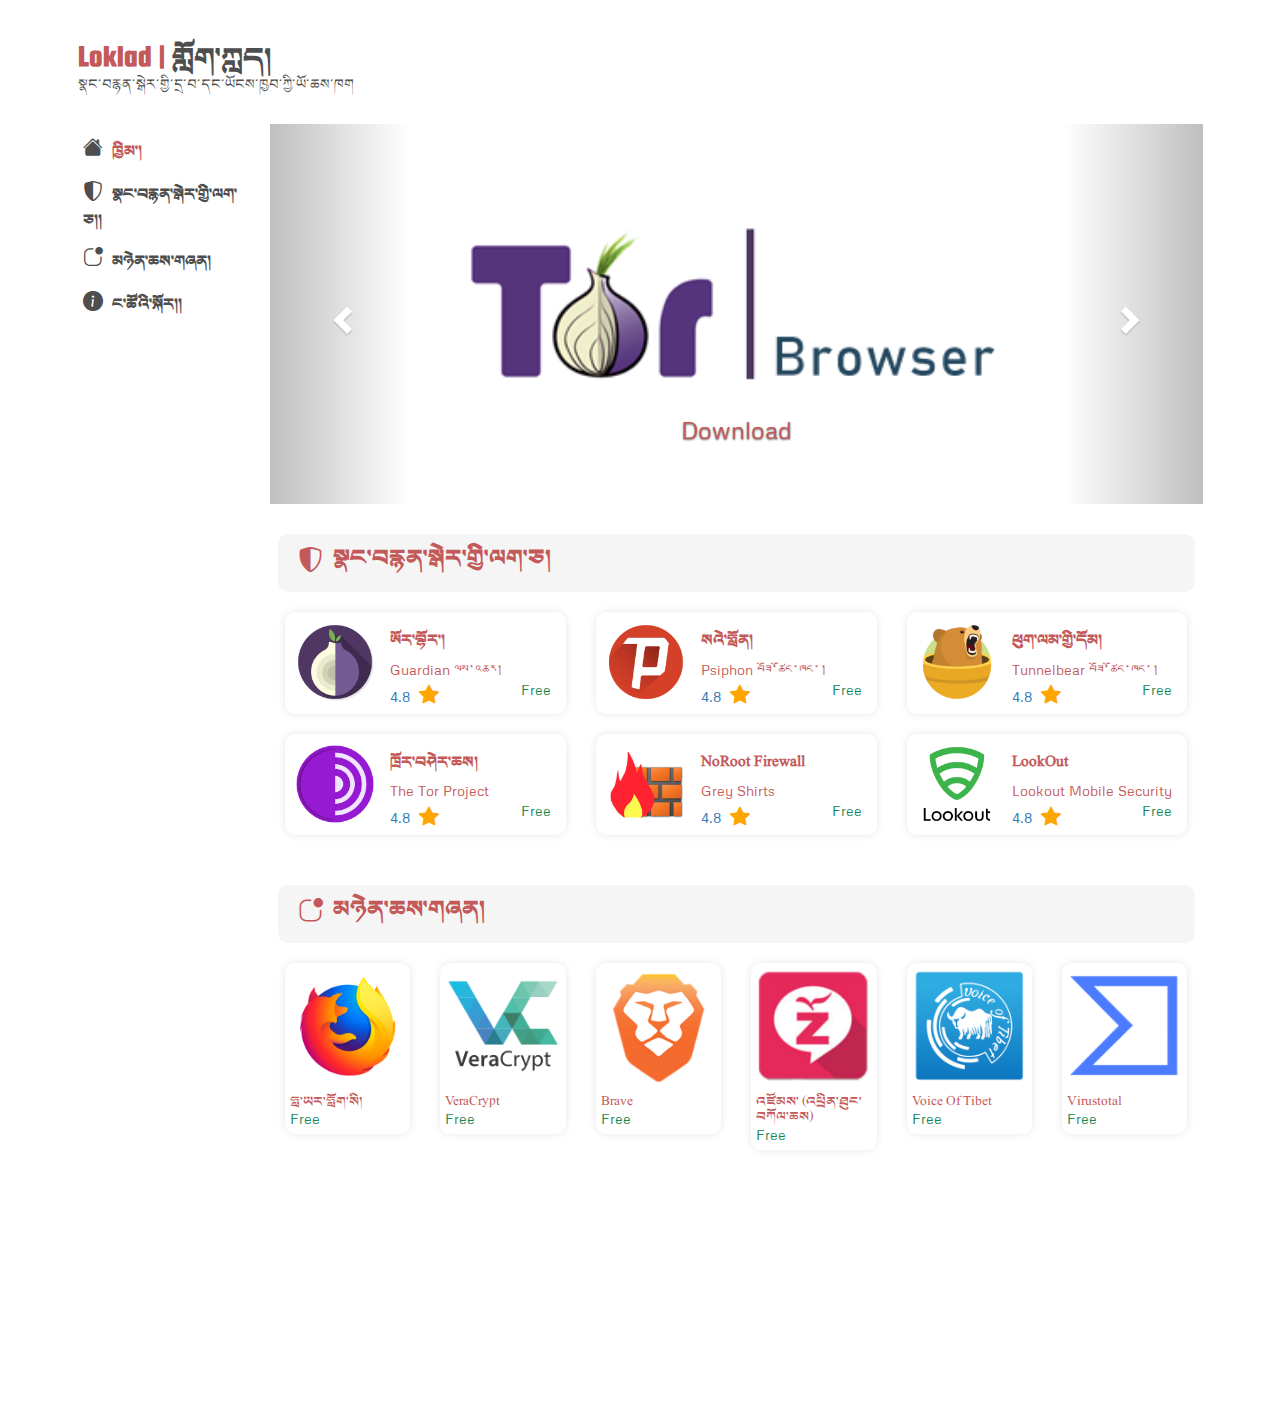
==== commit dcbc0382: "make changes in UI and fonts" ====
--- a/index.html
+++ b/index.html
@@ -124,7 +124,7 @@
                                         <img class="card-img" src="images/app-logo/orbot.png" alt="Suresh Dasari Card">
                                     </div>                 
                                         <div class="card-body">
-                                            <h5 class="app-title fs-6">ཨོར་བྷོར་།</h5>
+                                            <h5 class="app-title">ཨོར་བྷོར་།</h5>
                                             <span class="app-subtitle">Guardian ལས་འཆར།</span>
                                             <div class="app-rating">
                                                 <div class="">4.8 <span style="color: black;"><i class="bi bi-star-fill"></i></span></div>
@@ -141,7 +141,7 @@
                                     <img class="card-img" src="images/app-logo/psiphonlogo.png" alt="Suresh Dasari Card">
                                 </div>                 
                                     <div class="card-body">
-                                        <h5 class="app-title fs-6">སའེ་ཧྥོན།</h5>
+                                        <h5 class="app-title">སའེ་ཧྥོན།</h5>
                                         <span class="app-subtitle">Psiphon བཟོ་ཚོང་ཁང་།</span>
                                         <div class="app-rating">
                                             <div class="">4.8 <span style="color: black;"><i class="bi bi-star-fill"></i></span></div>
@@ -158,7 +158,7 @@
                                         <img class="card-img" src="images/app-logo/tunnelbear.png" alt="Suresh Dasari Card">
                                     </div>                 
                                         <div class="card-body">
-                                            <h5 class="app-title fs-6">ཕུག་ལམ་གྱི་དོམ།</h5>
+                                            <h5 class="app-title">ཕུག་ལམ་གྱི་དོམ།</h5>
                                             <span class="app-subtitle">Tunnelbear བཟོ་ཚོང་ཁང་།</span>
                                             <div class="app-rating">
                                                 <div class="">4.8 <span style="color: black;"><i class="bi bi-star-fill"></i></span></div>
@@ -175,7 +175,7 @@
                                     <img class="card-img" src="images/app-logo/tor.png" alt="Suresh Dasari Card">
                                 </div>                 
                                     <div class="card-body">
-                                        <h5 class="app-title fs-6">ཁྲོར་བཤེར་ཆས།</h5>
+                                        <h5 class="app-title">ཁྲོར་བཤེར་ཆས།</h5>
                                         <span class="app-subtitle">The Tor Project</span>
                                         <div class="app-rating">
                                             <div class="">4.8 <span style="color: black;"><i class="bi bi-star-fill"></i></span></div>
@@ -192,7 +192,7 @@
                         <img class="card-img" src="images/app-logo/norootfirewall.png" alt="Suresh Dasari Card">
                     </div>                 
                         <div class="card-body">
-                            <h5 class="app-title fs-6">NoRoot Firewall</h5>
+                            <h5 class="app-title">NoRoot Firewall</h5>
                             <span class="app-subtitle">Grey Shirts</span>
                             <div class="app-rating">
                                 <div class="">4.8 <span style="color: black;"><i class="bi bi-star-fill"></i></span></div>
@@ -209,7 +209,7 @@
                         <img class="card-img" src="images/app-logo/lookout.png" alt="Suresh Dasari Card">
                     </div>                 
                         <div class="card-body">
-                            <h5 class="app-title fs-6">LookOut</h5>
+                            <h5 class="app-title">LookOut</h5>
                             <span class="app-subtitle">Lookout Mobile Security</span>
                             <div class="app-rating">
                                 <div class="">4.8 <span style="color: black;"><i class="bi bi-star-fill"></i></span></div>
